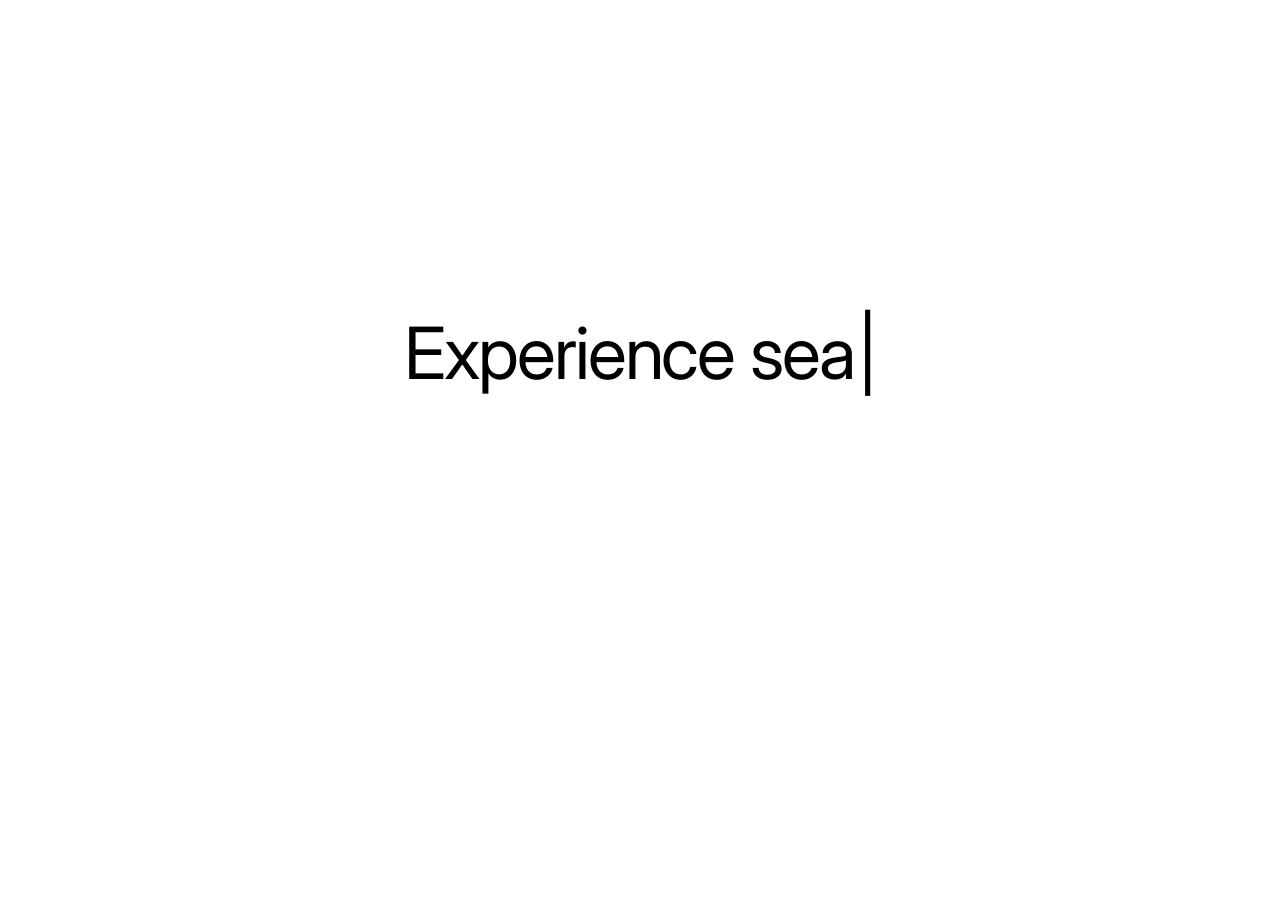
==== index.html @ 8ef14d96 "Initial PYQ site with PDFs" ====
<!doctype html>
<html lang="en">

<head>
  <meta charset="UTF-8" />
  <meta name="viewport" content="width=device-width, initial-scale=1.0" />
  <title>College PYQs</title>
  <link rel="stylesheet" href="styles.css" />
  <link rel="preconnect" href="https://fonts.googleapis.com" />
  <link href="https://fonts.googleapis.com/css2?family=Inter:wght@400;500;600;700&display=swap" rel="stylesheet" />
</head>

<body>


  <!-- Splash Screen -->
  <div id="splash" class="splash-screen">
    <div class="splash-content">
      <h1 class="splash-tagline" id="typewriter"></h1>
      <div class="splash-actions">
        <button id="launchBtn" class="launch-button hidden">
          Study
          <svg class="arrow-icon" viewBox="0 0 24 24" fill="none" stroke="currentColor" stroke-width="2">
            <path d="M5 12h14M12 5l7 7-7 7" />
          </svg>
        </button>
        <button id="exitBtn" class="exit-button hidden">Exit</button>
      </div>
    </div>
  </div>

  <div id="app-container" class="site-container hidden">
    <header class="hero-header">
      <div class="brand-container">
        <div class="college-stack">
          <p class="college-name">Indian Institute of Information Technology Sri City, Chittoor</p>
          <p class="college-name native">भारतीय सूचना प्रौद्योगिकी संस्थान श्री सिटी, चित्तूर</p>
          <p class="college-tagline">(An Institute of National Importance under an Act of Parliament)</p>
        </div>
        <div id="header-clock" class="digital-clock"></div>
      </div>
    </header>

    <main>
      <section class="hero">
        <div class="hero-layout">
          <div class="hero-copy">
            <div id="cat-mascot" class="cat-mascot">
              <div class="cat-body">
                <div class="cat-head">
                  <div class="cat-ear left"></div>
                  <div class="cat-ear right"></div>
                </div>
                <div class="cat-tail"></div>
              </div>
            </div>
            <h1>
              ACADEMIC<br>ARCHIVES
              <span class="accent">Past Paper Collection</span>
            </h1>
            <p class="subtext">
              Browse semester-wise papers and open PDFs instantly.
            </p>
          </div>
          <div id="calendar-container" class="calendar-wrapper"></div>
        </div>
        <div class="hero-actions">
          <button class="cta" type="button" id="heroBrowse">Browse PYQs</button>
        </div>
      </section>

      <section id="browse" class="browse">
        <div class="section-header">
          <div>
            <h2>Pick your semester.</h2>
          </div>
          <div class="filters">
            <div class="filter">
              <label for="semester">Semester</label>
              <select id="semester">
                <option value="all">All</option>
              </select>
            </div>
            <div class="filter">
              <label for="search">Search</label>
              <input id="search" type="search" placeholder="Subject or code" />
            </div>
          </div>
        </div>
        <div class="pyq-grid" id="pyqGrid"></div>
      </section>
    </main>

    <footer class="footer">
      <p>This website is a personal project and is not officially affiliated with IIIT Sri City. All materials are
        provided for academic reference only.</p>
    </footer>

  </div>
  <script src="app.js"></script>
</body>

</html>
---- styles.css ----
:root {
  color-scheme: light;
  --bg: #ffffff;
  /* Pure White */
  --text: #1d1d1f;
  --text-secondary: #86868b;
  --accent: #000000;
  /* Pure Black */
  --accent-hover: #333333;

  --card-bg: #ffffff;
  --card-shadow: 0 4px 6px -1px rgba(0, 0, 0, 0.02), 0 2px 4px -1px rgba(0, 0, 0, 0.02);
  --card-shadow-hover: 0 20px 40px rgba(0, 0, 0, 0.08);
  /* Adjusted for simpler lift */

  --nav-bg: rgba(255, 255, 255, 0.85);
  /* Semi-transparent white */
  --border: #d2d2d7;
  --radius-lg: 20px;
  /* Slightly tighter radius for cleaner look */
  --radius-md: 12px;
  --radius-sm: 8px;

  --font-main: "SF Pro Display", -apple-system, BlinkMacSystemFont, "Inter", "Segoe UI", Roboto, Oxygen, Ubuntu, Cantarell, "Open Sans", "Helvetica Neue", sans-serif;
}

* {
  box-sizing: border-box;
  margin: 0;
  padding: 0;
}

body {
  font-family: var(--font-main);
  background: var(--bg);
  color: var(--text);
  min-height: 100vh;
  -webkit-font-smoothing: antialiased;
  -moz-osx-font-smoothing: grayscale;
  position: relative;
  overflow-x: hidden;
}

/* Background elements removed for pure white aesthetic */

a {
  color: inherit;
  text-decoration: none;
}

/* Removed .bg, .grid, .photo - going for clean background */

/* Header */
.hero-header {
  position: sticky;
  top: 0;
  z-index: 100;
  background: var(--nav-bg);
  backdrop-filter: blur(20px) saturate(180%);
  -webkit-backdrop-filter: blur(20px) saturate(180%);
  border-bottom: 1px solid rgba(0, 0, 0, 0.05);
  padding: 16px 0;
  /* Horizontal padding moved to brand-container */
  margin: 0;
}

/* Splash Screen */
.splash-screen {
  position: fixed;
  top: 0;
  left: 0;
  width: 100%;
  height: 100%;
  display: flex;
  align-items: center;
  justify-content: center;
  z-index: 2000;
  transition: transform 1.2s cubic-bezier(0.16, 1, 0.3, 1), opacity 0.8s ease;
  background: var(--bg);
}

.splash-content {
  text-align: center;
  max-width: 1000px;
  /* Increased to fit two lines better */
  padding: 0 40px;
}

.splash-tagline {
  font-size: 72px;
  /* Increased for impact */
  line-height: 1.1;
  font-weight: 400;
  /* Decreased for more elegance */
  letter-spacing: -0.03em;
  margin-bottom: 40px;
  color: #000;
  /* Solid black */
  min-height: 2.5em;
  /* Adjusted for two lines */
  display: block;
  /* Take full container width */
  white-space: pre-wrap;
  text-align: center;
}

.splash-tagline::after {
  content: '|';
  animation: cursor-blink 0.8s infinite;
  margin-left: 4px;
  font-weight: 400;
}

@keyframes cursor-blink {

  0%,
  100% {
    opacity: 1;
  }

  50% {
    opacity: 0;
  }
}

.splash-actions {
  display: flex;
  gap: 20px;
  justify-content: center;
  align-items: center;
  margin-top: 20px;
}

.launch-button {
  display: inline-flex;
  align-items: center;
  gap: 12px;
  background: #000;
  color: #fff;
  border: none;
  padding: 16px 36px;
  font-size: 18px;
  font-weight: 600;
  border-radius: 999px;
  cursor: pointer;
  transition: all 0.5s cubic-bezier(0.16, 1, 0.3, 1);
  box-shadow: 0 10px 20px rgba(0, 0, 0, 0.1);
  opacity: 1;
  transform: translateY(0);
}

.exit-button {
  display: inline-flex;
  align-items: center;
  justify-content: center;
  background: #fff;
  color: #000;
  border: 1px solid #000;
  padding: 16px 36px;
  font-size: 18px;
  font-weight: 600;
  border-radius: 999px;
  cursor: pointer;
  transition: opacity 0.5s cubic-bezier(0.16, 1, 0.3, 1), transform 0.1s ease-out;
  /* Fast transform for repelling */
  box-shadow: 0 10px 20px rgba(0, 0, 0, 0.05);
  opacity: 1;
  transform: translate(0, 0);
  will-change: transform;
}

.launch-button.hidden,
.exit-button.hidden {
  opacity: 0;
  transform: translateY(20px);
  pointer-events: none;
}

.launch-button:hover {
  transform: scale(1.02) translateY(-2px);
  box-shadow: 0 20px 40px rgba(0, 0, 0, 0.15);
}

.exit-button:hover {
  background: #f5f5f7;
}

.arrow-icon {
  width: 20px;
  height: 20px;
  transition: transform 0.3s ease;
}

.launch-button:hover .arrow-icon {
  transform: translateX(4px);
}

/* Transitions */
.site-container {
  opacity: 1;
  transition: opacity 1s ease, transform 1s cubic-bezier(0.16, 1, 0.3, 1);
}

.site-container.hidden {
  display: none;
  opacity: 0;
  transform: translateY(40px);
}

.splash-out {
  transform: translateY(-100%);
  opacity: 0;
  pointer-events: none;
}

@keyframes splash-intro {
  from {
    opacity: 0;
    transform: translateY(40px);
  }

  to {
    opacity: 1;
    transform: translateY(0);
  }
}

.brand-container {
  display: flex;
  align-items: center;
  justify-content: space-between;
  gap: 16px;
  max-width: 1200px;
  margin: 0 auto;
  width: 100%;
  padding: 0 60px;
  /* Internal padding matches main container */
}

/* Digital Clock Styling */
.digital-clock {
  font-family: 'Inter', system-ui, -apple-system, sans-serif;
  font-variant-numeric: tabular-nums;
  color: #000;
  font-size: 32px;
  display: flex;
  align-items: baseline;
  gap: 2px;
  letter-spacing: -0.04em;
}

.clock-h {
  font-weight: 700;
}

.clock-m {
  font-weight: 400;
}

.clock-s {
  font-weight: 200;
  font-size: 18px;
  margin-left: 4px;
  color: #86868b;
}

.clock-sep {
  font-weight: 100;
  opacity: 0.2;
  padding: 0 1px;
}

.college-logo {
  height: 64px;
  /* Slightly smaller for header */
  width: auto;
  object-fit: contain;
  /* Removing grayscale for a more vibrant brand, or keep tailored? */
  /* User asked for minimal, let's keep it black/white but sharp */
  filter: grayscale(1) opacity(0.9);
}

.college-stack {
  display: flex;
  flex-direction: column;
  gap: 2px;
}

.college-name {
  font-size: 14px;
  font-weight: 600;
  letter-spacing: -0.01em;
  color: var(--text);
  text-transform: uppercase;
}

.college-name.native {
  font-size: 13px;
  font-weight: 400;
  color: var(--text-secondary);
  text-transform: none;
}

.college-tagline {
  font-size: 11px;
  color: var(--text-secondary);
  margin-top: 2px;
}

/* Main Layout */
main {
  max-width: 1200px;
  /* Centered content container */
  margin: 0 auto;
  padding: 80px 60px 120px;
}

/* Hero Section */
.hero {
  text-align: left;
  margin-bottom: 80px;
  display: flex;
  flex-direction: column;
  align-items: flex-start;
}

.hero-layout {
  display: flex;
  justify-content: space-between;
  align-items: flex-start;
  width: 100%;
  gap: 40px;
}

.hero-copy {
  flex: 1;
}

/* Minimalist Monochrome Calendar - Blended */
.calendar-wrapper {
  background: transparent;
  border: none;
  border-radius: 0;
  padding: 0;
  min-width: 250px;
  box-shadow: none;
  animation: reveal-fade 0.8s ease-out;
}

@keyframes reveal-fade {
  from {
    opacity: 0;
    transform: translateX(20px);
  }

  to {
    opacity: 1;
    transform: translateX(0);
  }
}

.calendar-header {
  display: flex;
  justify-content: space-between;
  align-items: center;
  margin-bottom: 20px;
}

.calendar-month {
  font-size: 16px;
  font-weight: 700;
  text-transform: uppercase;
  letter-spacing: 0.05em;
  color: #000;
}

.calendar-grid {
  display: grid;
  grid-template-columns: repeat(7, 1fr);
  gap: 8px;
  text-align: center;
}

.calendar-day-label {
  font-size: 11px;
  font-weight: 600;
  color: #86868b;
  text-transform: uppercase;
  margin-bottom: 8px;
}

.calendar-day {
  font-size: 14px;
  height: 32px;
  width: 32px;
  display: flex;
  align-items: center;
  justify-content: center;
  border-radius: 50%;
  color: #1d1d1f;
  transition: all 0.2s ease;
}

.calendar-day.today {
  background: #000;
  color: #fff;
  font-weight: 700;
}

.calendar-day.other-month {
  color: #d2d2d7;
}

.hero-copy {
  position: relative;
}

.hero-copy h1 {
  font-size: 56px;
  line-height: 0.85;
  /* Tighter for architectural look */
  font-weight: 600;
  letter-spacing: -0.02em;
  margin-bottom: 20px;
  color: var(--text);
  position: relative;
  z-index: 5;
}

/* Cat Mascot Mascot Branding */
.cat-mascot {
  position: absolute;
  top: -21px;
  /* Lowered to sit on top of letters */
  left: 40px;
  width: 32px;
  height: 24px;
  z-index: 100;
  pointer-events: none;
  transition: left 3s ease-in-out, transform 0.3s ease, opacity 0.5s ease;
}

.cat-body {
  width: 20px;
  height: 12px;
  background: #000;
  border-radius: 8px 8px 3px 3px;
  position: absolute;
  bottom: 0;
  left: 4px;
  transition: all 0.5s ease;
}

.cat-head {
  width: 12px;
  height: 11px;
  background: #000;
  border-radius: 50%;
  position: absolute;
  top: -7px;
  right: -2px;
  transition: all 0.5s ease;
}

.cat-ear {
  width: 0;
  height: 0;
  border-left: 2.5px solid transparent;
  border-right: 2.5px solid transparent;
  border-bottom: 5px solid #000;
  position: absolute;
  top: -3px;
}

.cat-ear.left {
  left: 1px;
  transform: rotate(-10deg);
}

.cat-ear.right {
  right: 1px;
  transform: rotate(10deg);
}

.cat-tail {
  width: 10px;
  height: 3px;
  background: #000;
  position: absolute;
  left: -8px;
  bottom: 3px;
  border-radius: 3px;
  transform-origin: right center;
  animation: cat-tail-flick 4s infinite ease-in-out;
}

@keyframes cat-tail-flick {

  0%,
  100% {
    transform: rotate(0deg);
  }

  50% {
    transform: rotate(-30deg);
  }
}

/* Cat States */
.cat-mascot.walking {
  animation: cat-walk-bounce 0.4s infinite alternate ease-in-out;
}

@keyframes cat-walk-bounce {
  from {
    transform: translateY(0);
  }

  to {
    transform: translateY(-3px);
  }
}

.cat-mascot.sleeping .cat-body {
  height: 7px;
  border-radius: 6px 6px 3px 3px;
  animation: cat-sleep-breath 3s infinite ease-in-out;
}

.cat-mascot.sleeping .cat-head {
  top: -2px;
  right: -1px;
}

.cat-mascot.sleeping .cat-tail {
  animation: none;
  transform: rotate(-10deg);
}

@keyframes cat-sleep-breath {

  0%,
  100% {
    transform: scaleY(1);
  }

  50% {
    transform: scaleY(1.15);
  }
}

.cat-mascot.facing-left {
  transform: scaleX(-1);
}

.accent {
  display: block;
  color: var(--text);
  padding-bottom: 4px;
}

/* Override accent for subtext to be simple gray */
.hero-copy h1 .accent {
  background: none;
  -webkit-text-fill-color: initial;
  color: var(--text-secondary);
  font-weight: 500;
  margin-top: 8px;
  font-size: 28px;
  letter-spacing: -0.01em;
}

.subtext {
  font-size: 20px;
  line-height: 1.4;
  color: var(--text-secondary);
  max-width: 600px;
  margin: 0 0 32px 0;
}

.hero-actions {
  display: flex;
  gap: 16px;
  justify-content: flex-start;
  margin-bottom: 40px;
}

.cta {
  background: var(--accent);
  color: white;
  border: none;
  font-size: 16px;
  font-weight: 600;
  padding: 14px 32px;
  border-radius: 999px;
  /* Back to capsule */
  cursor: pointer;
  transition: all 0.3s cubic-bezier(0.25, 1, 0.5, 1);
  position: relative;
  overflow: hidden;
  box-shadow: 0 4px 12px rgba(0, 0, 0, 0.15);
  letter-spacing: 0.3px;
}

.cta::before {
  content: '';
  position: absolute;
  top: 50%;
  left: 50%;
  width: 0;
  height: 0;
  border-radius: 50%;
  background: rgba(255, 255, 255, 0.3);
  transform: translate(-50%, -50%);
  transition: width 0.6s, height 0.6s;
}

.cta:hover::before {
  width: 300px;
  height: 300px;
}

.cta:hover {
  background: var(--accent-hover);
  transform: scale(1.05);
  box-shadow: 0 8px 24px rgba(0, 0, 0, 0.2);
}

.cta:active {
  transform: scale(0.98);
}

.stats {
  display: flex;
  gap: 40px;
  justify-content: flex-start;
  padding-top: 20px;
  border-top: 1px solid rgba(0, 0, 0, 0.08);
}

.stat-value {
  font-size: 24px;
  font-weight: 600;
  color: var(--text);
}

.stat-label {
  font-size: 13px;
  color: var(--text-secondary);
  font-weight: 500;
}


/* Browse / Filter Section */
.browse {
  scroll-margin-top: 100px;
  /* For sticky header */
}

.section-header {
  display: flex;
  flex-direction: column;
  align-items: flex-start;
  gap: 24px;
  margin-bottom: 32px;
}

.section-header h2 {
  font-size: 32px;
  font-weight: 600;
  letter-spacing: -0.01em;
}

.filters {
  display: flex;
  gap: 16px;
}

.filter {
  display: flex;
  flex-direction: column;
  gap: 8px;
}

.filter label {
  font-size: 12px;
  font-weight: 600;
  color: var(--text-secondary);
  margin-left: 4px;
}

.filter input,
.filter select {
  font-family: inherit;
  font-size: 15px;
  padding: 10px 16px;
  /* Pill shape */
  border-radius: 12px;
  border: 1px solid var(--border);
  background: white;
  color: var(--text);
  min-width: 180px;
  transition: border-color 0.2s;
  appearance: none;
  /* Remove default browser styles */
}

/* Custom select arrow would be nice, but keeping simple for now */

.filter input:focus,
.filter select:focus {
  outline: none;
  border-color: var(--accent);
  box-shadow: 0 0 0 3px rgba(0, 113, 227, 0.15);
}


/* Grid */
.pyq-grid {
  display: grid;
  grid-template-columns: repeat(auto-fill, minmax(300px, 1fr));
  /* Slightly wider cards */
  gap: 24px;
}

.pyq-card {
  background: var(--card-bg);
  border-radius: var(--radius-lg);
  padding: 24px;
  box-shadow: 0 4px 6px rgba(0, 0, 0, 0.07), 0 2px 4px rgba(0, 0, 0, 0.05);
  display: flex;
  flex-direction: column;
  transition: all 0.3s cubic-bezier(0.25, 1, 0.5, 1);
  border: 1px solid rgba(0, 0, 0, 0.03);
  position: relative;
  overflow: hidden;
  cursor: pointer;
  will-change: transform;
}

/* Premium Spotlight Effect */
.pyq-card::before {
  content: "";
  position: absolute;
  top: 0;
  left: 0;
  width: 100%;
  height: 100%;
  background: radial-gradient(500px circle at var(--x, 50%) var(--y, 50%),
      rgba(0, 0, 0, 0.04),
      transparent 40%);
  pointer-events: none;
  z-index: 1;
  opacity: 0;
  transition: opacity 0.3s ease-out;
}

.pyq-card:hover::before {
  opacity: 1;
}

.pyq-card:hover {
  box-shadow: 0 12px 24px rgba(0, 0, 0, 0.12), 0 8px 16px rgba(0, 0, 0, 0.08);
  transform: translateY(-4px);
}

/* Keep ripple for click feedback */
.ripple {
  position: absolute;
  border-radius: 50%;
  background: rgba(0, 0, 0, 0.1);
  width: 20px;
  height: 20px;
  transform: translate(-50%, -50%);
  animation: ripple-animation 0.6s cubic-bezier(0.4, 0, 0.2, 1);
  pointer-events: none;
  z-index: 10;
}

@keyframes ripple-animation {
  to {
    transform: translate(-50%, -50%) scale(20);
    opacity: 0;
  }
}

.pyq-card>* {
  position: relative;
  z-index: 2;
}

.tag {
  display: inline-block;
  padding: 6px 12px;
  border-radius: 6px;
  background: #f5f5f7;
  color: var(--text-secondary);
  font-size: 11px;
  font-weight: 600;
  text-transform: uppercase;
  letter-spacing: 0.05em;
  margin-bottom: 12px;
}

.pyq-card h3 {
  font-size: 19px;
  line-height: 1.3;
  font-weight: 600;
  margin-bottom: 6px;
}

.pyq-meta {
  color: var(--text-secondary);
  font-size: 14px;
  display: flex;
  gap: 8px;
  margin-bottom: 20px;
}

/* Exam List */
.exam-list {
  margin-top: auto;
  /* Push to bottom */
  display: flex;
  flex-direction: column;
  gap: 12px;
}

.exam-row {
  display: flex;
  justify-content: space-between;
  align-items: center;
  padding: 8px 0;
  border-bottom: 1px solid #f0f0f0;
}

.exam-row:last-child {
  border-bottom: none;
}

.exam-label {
  font-size: 14px;
  font-weight: 500;
}

.exam-meta {
  font-size: 12px;
  color: var(--text-secondary);
}

.exam-links {
  display: flex;
  flex-direction: column;
  align-items: flex-end;
  gap: 4px;
}

.exam-links a,
.year-trigger {
  font-size: 13px;
  color: #000;
  font-weight: 600;
  background: #f5f5f7;
  padding: 6px 14px;
  border-radius: 999px;
  transition: all 0.2s;
  border: 1px solid transparent;
}

.exam-links a:hover,
.year-trigger:hover {
  background: #e8e8ed;
  border-color: #d2d2d7;
  text-decoration: none;
}

/* Ghost button for 'Coming soon' */
.ghost {
  font-size: 13px;
  color: var(--text-secondary);
  background: #f5f5f7;
  padding: 6px 14px;
  border-radius: 999px;
  border: none;
}


/* Dropdown for Years */
.year-dropdown {
  position: relative;
}

.year-trigger {
  cursor: pointer;
  border: none;
  /* Reset button styles */
}

.year-menu {
  position: relative;
  width: 100%;
  background: #f8f8fa;
  border-radius: 12px;
  margin-top: 8px;
  padding: 0;
  display: flex;
  flex-direction: column;
  gap: 2px;

  max-height: 0;
  opacity: 0;
  overflow: hidden;
  pointer-events: none;
  transition: all 0.4s cubic-bezier(0.16, 1, 0.3, 1);
  z-index: 1;
}

.exam-row:hover .year-menu {
  max-height: 500px;
  opacity: 1;
  padding: 8px;
  pointer-events: auto;
}

.year-menu a {
  display: block;
  text-align: left;
  background: transparent;
  color: var(--text);
  padding: 8px 12px;
  border-radius: 8px;
}

.year-menu a:hover {
  background: #f5f5f7;
}


/* Material Reveal Animation */
.reveal {
  opacity: 0;
  transform: translateY(24px);
  transition: all 0.4s cubic-bezier(0.4, 0, 0.2, 1);
  /* Material deceleration curve */
}

.reveal.active {
  opacity: 1;
  transform: translateY(0);
}


/* Footer */
.footer {
  text-align: left;
  color: var(--text-secondary);
  font-size: 13px;
  padding: 60px 0;
  border-top: 1px solid var(--border);
  max-width: 1200px;
  margin: 0 auto;
}

/* Mobile Responsiveness */
@media (max-width: 768px) {
  .hero-header {
    padding: 16px 0;
  }

  .brand-container {
    padding: 0 24px;
  }

  main {
    padding: 40px 24px 80px;
  }

  .hero-copy h1 {
    font-size: 42px;
  }

  .section-header {
    flex-direction: column;
    align-items: flex-start;
    gap: 20px;
  }

  .filters {
    width: 100%;
    flex-direction: column;
  }

  .filter input,
  .filter select {
    width: 100%;
  }
}
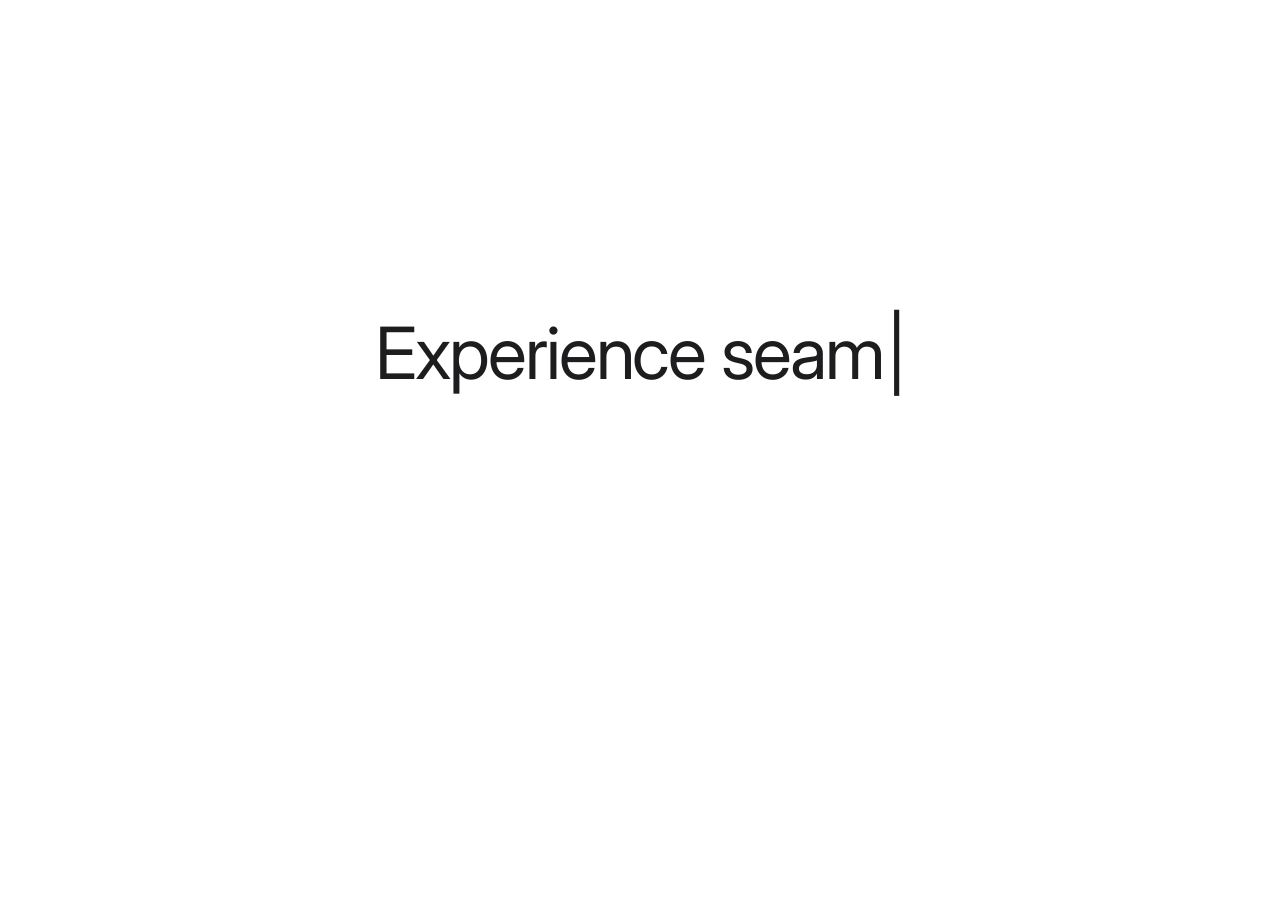
==== commit c991550f: "darkmode" ====
--- a/index.html
+++ b/index.html
@@ -37,7 +37,19 @@
           <p class="college-name native">भारतीय सूचना प्रौद्योगिकी संस्थान श्री सिटी, चित्तूर</p>
           <p class="college-tagline">(An Institute of National Importance under an Act of Parliament)</p>
         </div>
-        <div id="header-clock" class="digital-clock"></div>
+        <div class="header-controls">
+          <div id="header-clock" class="digital-clock"></div>
+          <button id="themeToggle" class="theme-toggle" aria-label="Toggle dark mode">
+            <svg class="sun-icon" viewBox="0 0 24 24" fill="none" stroke="currentColor" stroke-width="2">
+              <circle cx="12" cy="12" r="5" />
+              <path
+                d="M12 1v2M12 21v2M4.22 4.22l1.42 1.42M18.36 18.36l1.42 1.42M1 12h2M21 12h2M4.22 19.78l1.42-1.42M18.36 5.64l1.42-1.42" />
+            </svg>
+            <svg class="moon-icon" viewBox="0 0 24 24" fill="none" stroke="currentColor" stroke-width="2">
+              <path d="M21 12.79A9 9 0 1 1 11.21 3 7 7 0 0 0 21 12.79z" />
+            </svg>
+          </button>
+        </div>
       </div>
     </header>
 
--- a/styles.css
+++ b/styles.css
@@ -1,27 +1,37 @@
 :root {
   color-scheme: light;
   --bg: #ffffff;
-  /* Pure White */
   --text: #1d1d1f;
   --text-secondary: #86868b;
   --accent: #000000;
-  /* Pure Black */
   --accent-hover: #333333;
-
   --card-bg: #ffffff;
   --card-shadow: 0 4px 6px -1px rgba(0, 0, 0, 0.02), 0 2px 4px -1px rgba(0, 0, 0, 0.02);
   --card-shadow-hover: 0 20px 40px rgba(0, 0, 0, 0.08);
-  /* Adjusted for simpler lift */
-
   --nav-bg: rgba(255, 255, 255, 0.85);
-  /* Semi-transparent white */
   --border: #d2d2d7;
   --radius-lg: 20px;
-  /* Slightly tighter radius for cleaner look */
   --radius-md: 12px;
   --radius-sm: 8px;
-
   --font-main: "SF Pro Display", -apple-system, BlinkMacSystemFont, "Inter", "Segoe UI", Roboto, Oxygen, Ubuntu, Cantarell, "Open Sans", "Helvetica Neue", sans-serif;
+  --tag-bg: #f5f5f7;
+  --input-bg: #ffffff;
+}
+
+body.dark-mode {
+  color-scheme: dark;
+  --bg: #000000;
+  --text: #f5f5f7;
+  --text-secondary: #a1a1a6;
+  --accent: #ffffff;
+  --accent-hover: #e8e8ed;
+  --card-bg: #111111;
+  --card-shadow: 0 4px 6px -1px rgba(0, 0, 0, 0.2);
+  --card-shadow-hover: 0 20px 40px rgba(0, 0, 0, 0.4);
+  --nav-bg: rgba(0, 0, 0, 0.85);
+  --border: #333333;
+  --tag-bg: #222222;
+  --input-bg: #111111;
 }
 
 * {
@@ -54,7 +64,7 @@
 .hero-header {
   position: sticky;
   top: 0;
-  z-index: 100;
+  z-index: 1000;
   background: var(--nav-bg);
   backdrop-filter: blur(20px) saturate(180%);
   -webkit-backdrop-filter: blur(20px) saturate(180%);
@@ -94,8 +104,8 @@
   /* Decreased for more elegance */
   letter-spacing: -0.03em;
   margin-bottom: 40px;
-  color: #000;
-  /* Solid black */
+  color: var(--text);
+  /* Use theme variable */
   min-height: 2.5em;
   /* Adjusted for two lines */
   display: block;
@@ -135,8 +145,8 @@
   display: inline-flex;
   align-items: center;
   gap: 12px;
-  background: #000;
-  color: #fff;
+  background: var(--accent);
+  color: var(--bg);
   border: none;
   padding: 16px 36px;
   font-size: 18px;
@@ -153,9 +163,9 @@
   display: inline-flex;
   align-items: center;
   justify-content: center;
-  background: #fff;
-  color: #000;
-  border: 1px solid #000;
+  background: var(--bg);
+  color: var(--accent);
+  border: 1px solid var(--accent);
   padding: 16px 36px;
   font-size: 18px;
   font-weight: 600;
@@ -237,16 +247,64 @@
   /* Internal padding matches main container */
 }
 
+.header-controls {
+  display: flex;
+  align-items: center;
+  gap: 24px;
+}
+
 /* Digital Clock Styling */
 .digital-clock {
   font-family: 'Inter', system-ui, -apple-system, sans-serif;
   font-variant-numeric: tabular-nums;
-  color: #000;
+  color: var(--text);
   font-size: 32px;
   display: flex;
   align-items: baseline;
   gap: 2px;
   letter-spacing: -0.04em;
+}
+
+/* Theme Toggle */
+.theme-toggle {
+  background: var(--tag-bg);
+  color: var(--text);
+  border: none;
+  width: 44px;
+  height: 44px;
+  border-radius: 50%;
+  cursor: pointer;
+  display: flex;
+  align-items: center;
+  justify-content: center;
+  transition: all 0.3s cubic-bezier(0.4, 0, 0.2, 1);
+  border: 1px solid var(--border);
+}
+
+.theme-toggle:hover {
+  background: var(--border);
+  transform: scale(1.05);
+}
+
+.theme-toggle svg {
+  width: 20px;
+  height: 20px;
+}
+
+.sun-icon {
+  display: none;
+}
+
+.moon-icon {
+  display: block;
+}
+
+body.dark-mode .sun-icon {
+  display: block;
+}
+
+body.dark-mode .moon-icon {
+  display: none;
 }
 
 .clock-h {
@@ -371,7 +429,7 @@
   font-weight: 700;
   text-transform: uppercase;
   letter-spacing: 0.05em;
-  color: #000;
+  color: var(--text);
 }
 
 .calendar-grid {
@@ -397,18 +455,18 @@
   align-items: center;
   justify-content: center;
   border-radius: 50%;
-  color: #1d1d1f;
+  color: var(--text);
   transition: all 0.2s ease;
 }
 
 .calendar-day.today {
-  background: #000;
-  color: #fff;
+  background: var(--accent);
+  color: var(--bg);
   font-weight: 700;
 }
 
 .calendar-day.other-month {
-  color: #d2d2d7;
+  color: var(--text-secondary);
 }
 
 .hero-copy {
@@ -435,7 +493,7 @@
   left: 40px;
   width: 32px;
   height: 24px;
-  z-index: 100;
+  z-index: 50;
   pointer-events: none;
   transition: left 3s ease-in-out, transform 0.3s ease, opacity 0.5s ease;
 }
@@ -443,7 +501,7 @@
 .cat-body {
   width: 20px;
   height: 12px;
-  background: #000;
+  background: var(--accent);
   border-radius: 8px 8px 3px 3px;
   position: absolute;
   bottom: 0;
@@ -454,7 +512,7 @@
 .cat-head {
   width: 12px;
   height: 11px;
-  background: #000;
+  background: var(--accent);
   border-radius: 50%;
   position: absolute;
   top: -7px;
@@ -467,7 +525,7 @@
   height: 0;
   border-left: 2.5px solid transparent;
   border-right: 2.5px solid transparent;
-  border-bottom: 5px solid #000;
+  border-bottom: 5px solid var(--accent);
   position: absolute;
   top: -3px;
 }
@@ -485,7 +543,7 @@
 .cat-tail {
   width: 10px;
   height: 3px;
-  background: #000;
+  background: var(--accent);
   position: absolute;
   left: -8px;
   bottom: 3px;
@@ -587,7 +645,7 @@
 
 .cta {
   background: var(--accent);
-  color: white;
+  color: var(--bg);
   border: none;
   font-size: 16px;
   font-weight: 600;
@@ -697,7 +755,7 @@
   /* Pill shape */
   border-radius: 12px;
   border: 1px solid var(--border);
-  background: white;
+  background: var(--input-bg);
   color: var(--text);
   min-width: 180px;
   transition: border-color 0.2s;
@@ -793,7 +851,7 @@
   display: inline-block;
   padding: 6px 12px;
   border-radius: 6px;
-  background: #f5f5f7;
+  background: var(--tag-bg);
   color: var(--text-secondary);
   font-size: 11px;
   font-weight: 600;
@@ -831,7 +889,7 @@
   justify-content: space-between;
   align-items: center;
   padding: 8px 0;
-  border-bottom: 1px solid #f0f0f0;
+  border-bottom: 1px solid var(--border);
 }
 
 .exam-row:last-child {
@@ -858,9 +916,9 @@
 .exam-links a,
 .year-trigger {
   font-size: 13px;
-  color: #000;
+  color: var(--text);
   font-weight: 600;
-  background: #f5f5f7;
+  background: var(--tag-bg);
   padding: 6px 14px;
   border-radius: 999px;
   transition: all 0.2s;
@@ -878,7 +936,7 @@
 .ghost {
   font-size: 13px;
   color: var(--text-secondary);
-  background: #f5f5f7;
+  background: var(--tag-bg);
   padding: 6px 14px;
   border-radius: 999px;
   border: none;
@@ -899,7 +957,7 @@
 .year-menu {
   position: relative;
   width: 100%;
-  background: #f8f8fa;
+  background: var(--tag-bg);
   border-radius: 12px;
   margin-top: 8px;
   padding: 0;
@@ -932,7 +990,7 @@
 }
 
 .year-menu a:hover {
-  background: #f5f5f7;
+  background: var(--border);
 }
 
 
@@ -963,35 +1021,174 @@
 
 /* Mobile Responsiveness */
 @media (max-width: 768px) {
+  .splash-content {
+    padding: 0 16px;
+  }
+
+  .splash-tagline {
+    font-size: 20px;
+    /* Reduced to ensure 'Experience seamless access' fits on one line */
+    padding: 0 12px;
+    min-height: auto;
+    margin-bottom: 32px;
+    max-width: 100%;
+    margin-left: auto;
+    margin-right: auto;
+    line-height: 1.4;
+    white-space: pre-wrap;
+    /* Ensure \n is respected */
+  }
+
+  .splash-actions {
+    flex-direction: row;
+    gap: 8px;
+    width: 100%;
+    justify-content: center;
+    margin: 20px auto 0;
+    padding: 0 10px;
+  }
+
+  .launch-button,
+  .exit-button {
+    width: auto;
+    padding: 12px 16px;
+    font-size: 14px;
+    white-space: nowrap;
+    min-width: 110px;
+  }
+
   .hero-header {
-    padding: 16px 0;
+    padding: 12px 0;
   }
 
   .brand-container {
-    padding: 0 24px;
-  }
-
-  main {
-    padding: 40px 24px 80px;
-  }
-
-  .hero-copy h1 {
-    font-size: 42px;
-  }
-
-  .section-header {
+    padding: 0 20px;
     flex-direction: column;
     align-items: flex-start;
-    gap: 20px;
+    gap: 12px;
+  }
+
+  .digital-clock {
+    font-size: 24px;
+  }
+
+  .clock-s {
+    font-size: 14px;
+  }
+
+  .college-name {
+    font-size: 12px;
+  }
+
+  .college-name.native {
+    font-size: 11px;
+  }
+
+  main {
+    padding: 40px 20px 80px;
+  }
+
+  .hero-layout {
+    flex-direction: column;
+    gap: 32px;
+  }
+
+  .hero-copy h1 {
+    font-size: 36px;
+    line-height: 0.95;
+  }
+
+  .hero-copy h1 .accent {
+    font-size: 20px;
+    margin-top: 12px;
+  }
+
+  .subtext {
+    font-size: 16px;
+    margin-bottom: 24px;
+  }
+
+  .calendar-wrapper {
+    width: 100%;
+    max-width: 320px;
+    margin: 0 auto 48px;
+    transform: translateX(0);
+  }
+
+  .hero-actions {
+    width: 100%;
+    display: flex;
+    justify-content: center;
+  }
+
+  .section-header h2 {
+    font-size: 26px;
   }
 
   .filters {
     width: 100%;
     flex-direction: column;
+    gap: 16px;
   }
 
   .filter input,
   .filter select {
     width: 100%;
+    min-width: 0;
+  }
+
+  .pyq-grid {
+    grid-template-columns: 1fr;
+  }
+
+  .pyq-card {
+    padding: 20px;
+  }
+
+  .cat-mascot {
+    display: none;
+    /* Hide complex animation on mobile for performance */
+  }
+}
+
+/* View Transitions API - Flashy Theme Toggle */
+::view-transition-group(root) {
+  animation: none;
+  mix-blend-mode: normal;
+}
+
+::view-transition-old(root),
+::view-transition-new(root) {
+  animation: none;
+  mix-blend-mode: normal;
+  display: block;
+}
+
+/* Force the new view to be on top and clipped by the circle */
+body.transition-theme::view-transition-new(root) {
+  z-index: 10000;
+}
+
+body.transition-theme::view-transition-old(root) {
+  z-index: 1;
+}
+
+/* Ripple effect utility for toggle button */
+.ripple {
+  position: absolute;
+  border-radius: 50%;
+  background: var(--text);
+  opacity: 0.2;
+  width: 20px;
+  height: 20px;
+  transform: translate(-50%, -50%) scale(0);
+  animation: ripple-pulse 0.6s ease-out;
+  pointer-events: none;
+}
+
+@keyframes ripple-pulse {
+  to {
+    transform: translate(-50%, -50%) scale(4);
+    opacity: 0;
   }
 }
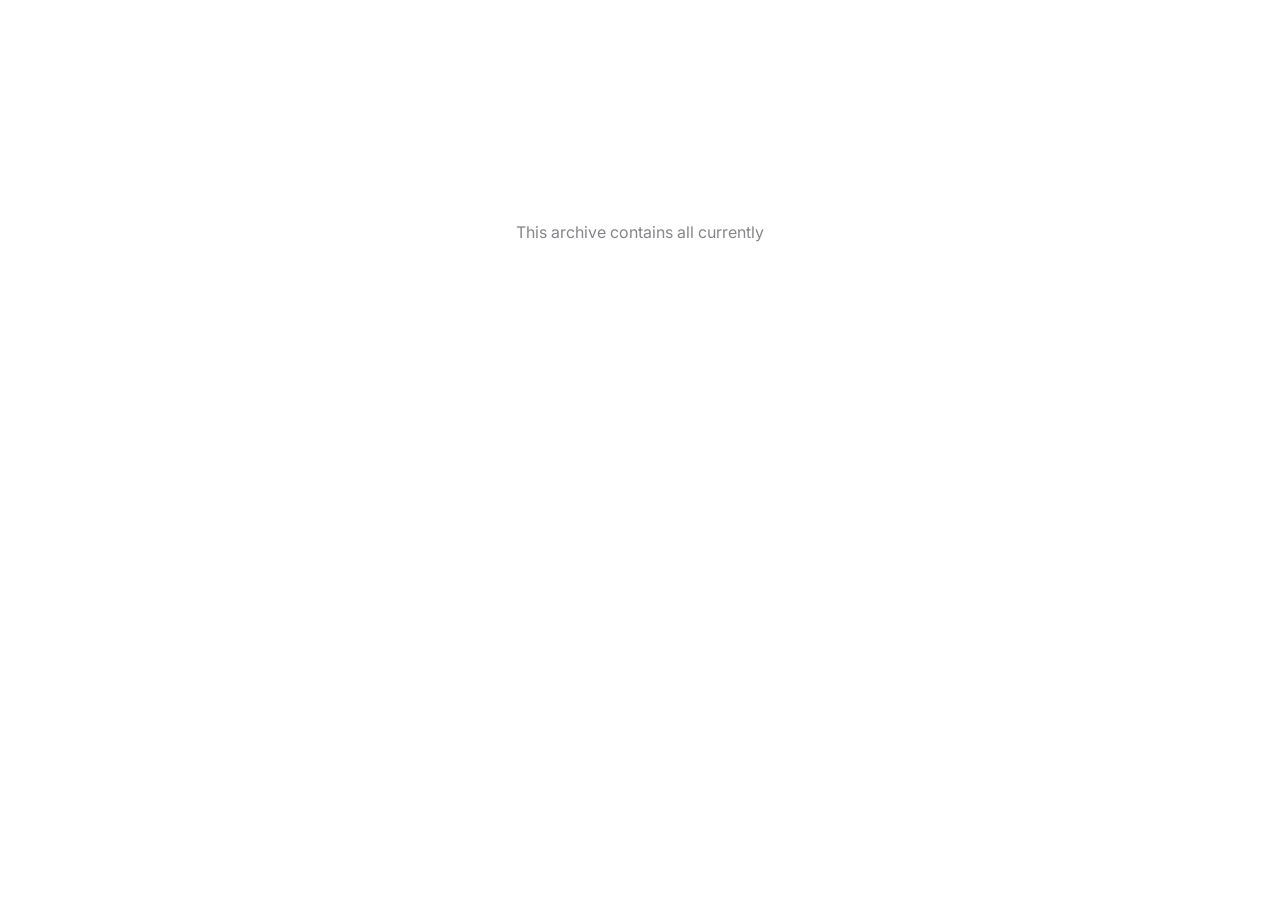
==== commit 81a314c7: "final" ====
--- a/index.html
+++ b/index.html
@@ -8,6 +8,11 @@
   <link rel="stylesheet" href="styles.css" />
   <link rel="preconnect" href="https://fonts.googleapis.com" />
   <link href="https://fonts.googleapis.com/css2?family=Inter:wght@400;500;600;700&display=swap" rel="stylesheet" />
+  <script>
+    if (sessionStorage.getItem('splashShown')) {
+      document.documentElement.classList.add('no-splash');
+    }
+  </script>
 </head>
 
 <body>
@@ -16,6 +21,8 @@
   <!-- Splash Screen -->
   <div id="splash" class="splash-screen">
     <div class="splash-content">
+      <div id="splashBrand" class="splash-brand hidden">pyqs by pa</div>
+      <div id="notice-typewriter" class="splash-notice"></div>
       <h1 class="splash-tagline" id="typewriter"></h1>
       <div class="splash-actions">
         <button id="launchBtn" class="launch-button hidden">
@@ -57,15 +64,6 @@
       <section class="hero">
         <div class="hero-layout">
           <div class="hero-copy">
-            <div id="cat-mascot" class="cat-mascot">
-              <div class="cat-body">
-                <div class="cat-head">
-                  <div class="cat-ear left"></div>
-                  <div class="cat-ear right"></div>
-                </div>
-                <div class="cat-tail"></div>
-              </div>
-            </div>
             <h1>
               ACADEMIC<br>ARCHIVES
               <span class="accent">Past Paper Collection</span>
@@ -78,6 +76,7 @@
         </div>
         <div class="hero-actions">
           <button class="cta" type="button" id="heroBrowse">Browse PYQs</button>
+          <a href="exxam schedule.pdf" target="_blank" class="cta secondary" id="viewSchedule">View Schedule</a>
         </div>
       </section>
 
@@ -90,7 +89,6 @@
             <div class="filter">
               <label for="semester">Semester</label>
               <select id="semester">
-                <option value="all">All</option>
               </select>
             </div>
             <div class="filter">
--- a/styles.css
+++ b/styles.css
@@ -1,5 +1,6 @@
 :root {
   color-scheme: light;
+  scroll-behavior: smooth;
   --bg: #ffffff;
   --text: #1d1d1f;
   --text-secondary: #86868b;
@@ -16,6 +17,7 @@
   --font-main: "SF Pro Display", -apple-system, BlinkMacSystemFont, "Inter", "Segoe UI", Roboto, Oxygen, Ubuntu, Cantarell, "Open Sans", "Helvetica Neue", sans-serif;
   --tag-bg: #f5f5f7;
   --input-bg: #ffffff;
+  --fluid-ease: cubic-bezier(0.16, 1, 0.3, 1);
 }
 
 body.dark-mode {
@@ -82,11 +84,26 @@
   width: 100%;
   height: 100%;
   display: flex;
-  align-items: center;
+  align-items: flex-start;
+  /* Anchor to top to prevent typewriter jumping */
   justify-content: center;
   z-index: 2000;
-  transition: transform 1.2s cubic-bezier(0.16, 1, 0.3, 1), opacity 0.8s ease;
+  transition: transform 1.2s var(--fluid-ease), opacity 0.8s ease;
   background: var(--bg);
+  will-change: transform, opacity;
+  padding-top: 20vh;
+  /* Lifted content higher for desktop */
+}
+
+/* Prevent flicker on refresh */
+html.no-splash .splash-screen {
+  display: none !important;
+}
+
+html.no-splash .site-container {
+  display: block !important;
+  opacity: 1 !important;
+  transform: none !important;
 }
 
 .splash-content {
@@ -94,6 +111,22 @@
   max-width: 1000px;
   /* Increased to fit two lines better */
   padding: 0 40px;
+}
+
+.splash-brand {
+  font-size: 13px;
+  font-weight: 500;
+  color: var(--text);
+  text-transform: uppercase;
+  letter-spacing: 0.1em;
+  margin-bottom: 24px;
+  /* opacity removed to match tagline brightness */
+  transition: opacity 0.8s ease, transform 0.8s var(--fluid-ease);
+}
+
+.splash-brand.hidden {
+  opacity: 0;
+  transform: translateY(-20px);
 }
 
 .splash-tagline {
@@ -114,24 +147,23 @@
   text-align: center;
 }
 
-.splash-tagline::after {
-  content: '|';
-  animation: cursor-blink 0.8s infinite;
-  margin-left: 4px;
-  font-weight: 400;
-}
-
-@keyframes cursor-blink {
-
-  0%,
-  100% {
-    opacity: 1;
-  }
-
-  50% {
-    opacity: 0;
-  }
-}
+
+
+.splash-notice {
+  font-size: 16px;
+  line-height: 1.6;
+  color: var(--text-secondary);
+  margin-bottom: 32px;
+  min-height: 8em;
+  /* Reserve space */
+  white-space: pre-wrap;
+  text-align: center;
+  max-width: 800px;
+  margin-left: auto;
+  margin-right: auto;
+}
+
+
 
 .splash-actions {
   display: flex;
@@ -153,10 +185,11 @@
   font-weight: 600;
   border-radius: 999px;
   cursor: pointer;
-  transition: all 0.5s cubic-bezier(0.16, 1, 0.3, 1);
+  transition: transform 0.5s var(--fluid-ease), background 0.5s var(--fluid-ease), box-shadow 0.5s var(--fluid-ease);
   box-shadow: 0 10px 20px rgba(0, 0, 0, 0.1);
   opacity: 1;
   transform: translateY(0);
+  will-change: transform;
 }
 
 .exit-button {
@@ -171,8 +204,8 @@
   font-weight: 600;
   border-radius: 999px;
   cursor: pointer;
-  transition: opacity 0.5s cubic-bezier(0.16, 1, 0.3, 1), transform 0.1s ease-out;
-  /* Fast transform for repelling */
+  transition: opacity 0.5s cubic-bezier(0.16, 1, 0.3, 1);
+  /* Remove transform transition to prevent conflicts with direct JS updates */
   box-shadow: 0 10px 20px rgba(0, 0, 0, 0.05);
   opacity: 1;
   transform: translate(0, 0);
@@ -182,7 +215,7 @@
 .launch-button.hidden,
 .exit-button.hidden {
   opacity: 0;
-  transform: translateY(20px);
+  transform: translateY(-20px);
   pointer-events: none;
 }
 
@@ -193,6 +226,73 @@
 
 .exit-button:hover {
   background: #f5f5f7;
+}
+
+/* Mobile Splash Adjustments */
+@media (max-width: 1200px) {
+  .splash-content {
+    padding: 0 24px;
+    width: 100%;
+  }
+
+  .splash-brand {
+    font-size: 11px;
+    /* Smaller brand text */
+    letter-spacing: 0.15em;
+    margin-bottom: 16px;
+  }
+
+  .splash-notice {
+    font-size: 13px;
+    /* Readable but small */
+    line-height: 1.5;
+    margin-bottom: 24px;
+    min-height: auto;
+    /* Remove huge gap */
+    margin-left: 0;
+    margin-right: 0;
+    text-align: center;
+  }
+
+  .splash-tagline {
+    font-size: 32px;
+    /* Much smaller for phone screens */
+    line-height: 1.15;
+    margin-bottom: 32px;
+    letter-spacing: -0.02em;
+    min-height: auto;
+    /* Remove gap */
+  }
+
+  .splash-actions {
+    flex-direction: column;
+    /* Stack buttons on very small screens? Or keep row */
+    gap: 12px;
+    width: 100%;
+  }
+
+  .launch-button,
+  .exit-button {
+    width: 100%;
+    /* Full width buttons for easy tapping */
+    justify-content: center;
+    padding: 14px 24px;
+    font-size: 16px;
+  }
+
+  .splash-brand.hidden {
+    transform: translateY(-30px);
+    /* Explicit drop from top for mobile */
+    opacity: 0;
+  }
+
+  .launch-button.hidden,
+  .exit-button.hidden {
+    transform: translateY(-30px);
+    /* Explicit drop from top for mobile */
+    opacity: 0;
+    pointer-events: none;
+  }
 }
 
 .arrow-icon {
@@ -208,7 +308,8 @@
 /* Transitions */
 .site-container {
   opacity: 1;
-  transition: opacity 1s ease, transform 1s cubic-bezier(0.16, 1, 0.3, 1);
+  transition: opacity 1s ease, transform 1s var(--fluid-ease);
+  will-change: transform, opacity;
 }
 
 .site-container.hidden {
@@ -317,9 +418,7 @@
 
 .clock-s {
   font-weight: 200;
-  font-size: 18px;
-  margin-left: 4px;
-  color: #86868b;
+  color: var(--text-secondary);
 }
 
 .clock-sep {
@@ -465,6 +564,45 @@
   font-weight: 700;
 }
 
+.calendar-day.exam-date {
+  background: transparent;
+  color: var(--text);
+  font-weight: 600;
+  border: 1px solid var(--accent);
+  border-radius: 50%;
+}
+
+.calendar-info {
+  margin-top: 16px;
+  animation: fadeIn 0.5s ease-out;
+}
+
+.exam-pointer {
+  display: flex;
+  align-items: center;
+  gap: 8px;
+  color: var(--text);
+  font-size: 13px;
+  font-weight: 600;
+}
+
+.exam-pointer svg {
+  width: 14px;
+  height: 14px;
+}
+
+@keyframes fadeIn {
+  from {
+    opacity: 0;
+    transform: translateY(5px);
+  }
+
+  to {
+    opacity: 1;
+    transform: translateY(0);
+  }
+}
+
 .calendar-day.other-month {
   color: var(--text-secondary);
 }
@@ -483,133 +621,10 @@
   color: var(--text);
   position: relative;
   z-index: 5;
-}
-
-/* Cat Mascot Mascot Branding */
-.cat-mascot {
-  position: absolute;
-  top: -21px;
-  /* Lowered to sit on top of letters */
-  left: 40px;
-  width: 32px;
-  height: 24px;
-  z-index: 50;
-  pointer-events: none;
-  transition: left 3s ease-in-out, transform 0.3s ease, opacity 0.5s ease;
-}
-
-.cat-body {
-  width: 20px;
-  height: 12px;
-  background: var(--accent);
-  border-radius: 8px 8px 3px 3px;
-  position: absolute;
-  bottom: 0;
-  left: 4px;
-  transition: all 0.5s ease;
-}
-
-.cat-head {
-  width: 12px;
-  height: 11px;
-  background: var(--accent);
-  border-radius: 50%;
-  position: absolute;
-  top: -7px;
-  right: -2px;
-  transition: all 0.5s ease;
-}
-
-.cat-ear {
-  width: 0;
-  height: 0;
-  border-left: 2.5px solid transparent;
-  border-right: 2.5px solid transparent;
-  border-bottom: 5px solid var(--accent);
-  position: absolute;
-  top: -3px;
-}
-
-.cat-ear.left {
-  left: 1px;
-  transform: rotate(-10deg);
-}
-
-.cat-ear.right {
-  right: 1px;
-  transform: rotate(10deg);
-}
-
-.cat-tail {
-  width: 10px;
-  height: 3px;
-  background: var(--accent);
-  position: absolute;
-  left: -8px;
-  bottom: 3px;
-  border-radius: 3px;
-  transform-origin: right center;
-  animation: cat-tail-flick 4s infinite ease-in-out;
-}
-
-@keyframes cat-tail-flick {
-
-  0%,
-  100% {
-    transform: rotate(0deg);
-  }
-
-  50% {
-    transform: rotate(-30deg);
-  }
-}
-
-/* Cat States */
-.cat-mascot.walking {
-  animation: cat-walk-bounce 0.4s infinite alternate ease-in-out;
-}
-
-@keyframes cat-walk-bounce {
-  from {
-    transform: translateY(0);
-  }
-
-  to {
-    transform: translateY(-3px);
-  }
-}
-
-.cat-mascot.sleeping .cat-body {
-  height: 7px;
-  border-radius: 6px 6px 3px 3px;
-  animation: cat-sleep-breath 3s infinite ease-in-out;
-}
-
-.cat-mascot.sleeping .cat-head {
-  top: -2px;
-  right: -1px;
-}
-
-.cat-mascot.sleeping .cat-tail {
-  animation: none;
-  transform: rotate(-10deg);
-}
-
-@keyframes cat-sleep-breath {
-
-  0%,
-  100% {
-    transform: scaleY(1);
-  }
-
-  50% {
-    transform: scaleY(1.15);
-  }
-}
-
-.cat-mascot.facing-left {
-  transform: scaleX(-1);
-}
+  will-change: transform;
+}
+
+
 
 .accent {
   display: block;
@@ -633,7 +648,7 @@
   line-height: 1.4;
   color: var(--text-secondary);
   max-width: 600px;
-  margin: 0 0 32px 0;
+  margin: 0 0 12px 0;
 }
 
 .hero-actions {
@@ -688,6 +703,19 @@
   transform: scale(0.98);
 }
 
+.cta.secondary {
+  background: transparent;
+  color: var(--text);
+  border: 1px solid var(--border);
+  box-shadow: none;
+}
+
+.cta.secondary:hover {
+  background: var(--tag-bg);
+  border-color: var(--text);
+  transform: scale(1.05);
+}
+
 .stats {
   display: flex;
   gap: 40px;
@@ -788,12 +816,12 @@
   box-shadow: 0 4px 6px rgba(0, 0, 0, 0.07), 0 2px 4px rgba(0, 0, 0, 0.05);
   display: flex;
   flex-direction: column;
-  transition: all 0.3s cubic-bezier(0.25, 1, 0.5, 1);
+  transition: transform 0.4s var(--fluid-ease), box-shadow 0.4s var(--fluid-ease), opacity 0.4s var(--fluid-ease);
   border: 1px solid rgba(0, 0, 0, 0.03);
   position: relative;
   overflow: hidden;
   cursor: pointer;
-  will-change: transform;
+  will-change: transform, box-shadow;
 }
 
 /* Premium Spotlight Effect */
@@ -888,8 +916,22 @@
   display: flex;
   justify-content: space-between;
   align-items: center;
-  padding: 8px 0;
+  padding: 10px 8px;
+  /* Added some breathing room */
+  margin: 0 -8px;
+  /* Compensate for padding to align borders */
   border-bottom: 1px solid var(--border);
+  cursor: pointer;
+  border-radius: 8px;
+  transition: background 0.2s var(--fluid-ease);
+}
+
+.exam-row:hover {
+  background: var(--tag-bg);
+}
+
+.exam-row:active {
+  background: var(--border);
 }
 
 .exam-row:last-child {
@@ -927,8 +969,9 @@
 
 .exam-links a:hover,
 .year-trigger:hover {
-  background: #e8e8ed;
-  border-color: #d2d2d7;
+  background: var(--accent);
+  color: var(--bg);
+  border-color: var(--accent);
   text-decoration: none;
 }
 
@@ -973,11 +1016,21 @@
   z-index: 1;
 }
 
-.exam-row:hover .year-menu {
+.year-dropdown.active .year-menu {
   max-height: 500px;
   opacity: 1;
   padding: 8px;
   pointer-events: auto;
+}
+
+/* Desktop Hover Behavior */
+@media (min-width: 1201px) {
+  .exam-row:hover .year-menu {
+    max-height: 500px;
+    opacity: 1;
+    padding: 8px;
+    pointer-events: auto;
+  }
 }
 
 .year-menu a {
@@ -1020,7 +1073,12 @@
 }
 
 /* Mobile Responsiveness */
-@media (max-width: 768px) {
+@media (max-width: 1200px) {
+  .splash-screen {
+    padding-top: 25vh;
+    /* Keep consistent on smaller screens */
+  }
+
   .splash-content {
     padding: 0 16px;
   }
@@ -1073,7 +1131,7 @@
   }
 
   .clock-s {
-    font-size: 14px;
+    color: var(--text-secondary);
   }
 
   .college-name {
@@ -1086,6 +1144,11 @@
 
   main {
     padding: 40px 20px 80px;
+  }
+
+  .hero {
+    align-items: center;
+    text-align: center;
   }
 
   .hero-layout {
@@ -1096,6 +1159,7 @@
   .hero-copy h1 {
     font-size: 36px;
     line-height: 0.95;
+    text-align: center;
   }
 
   .hero-copy h1 .accent {
@@ -1106,6 +1170,9 @@
   .subtext {
     font-size: 16px;
     margin-bottom: 24px;
+    text-align: center;
+    margin-left: auto;
+    margin-right: auto;
   }
 
   .calendar-wrapper {
@@ -1145,10 +1212,7 @@
     padding: 20px;
   }
 
-  .cat-mascot {
-    display: none;
-    /* Hide complex animation on mobile for performance */
-  }
+
 }
 
 /* View Transitions API - Flashy Theme Toggle */
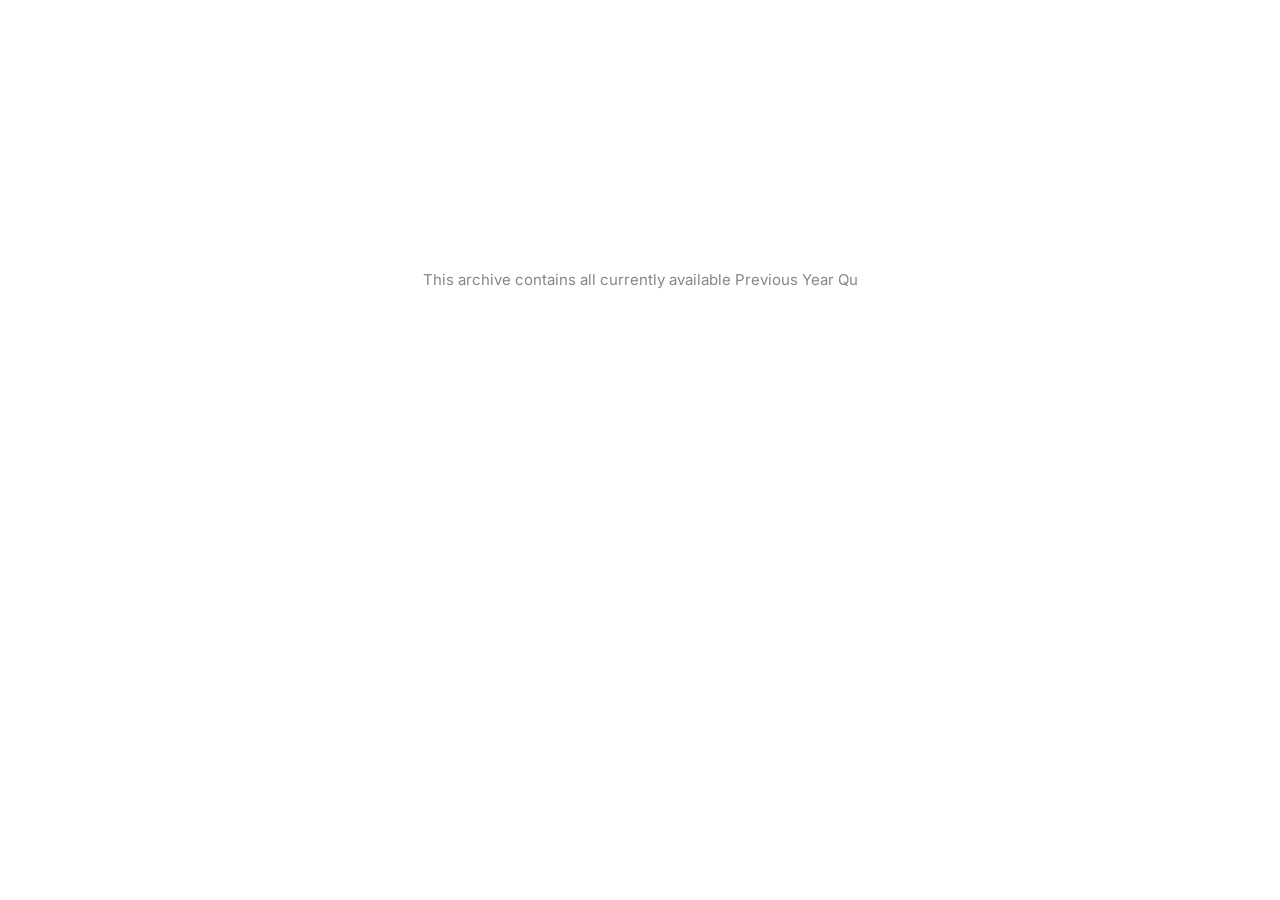
==== commit 951ca052: "final push" ====
--- a/index.html
+++ b/index.html
@@ -31,7 +31,6 @@
             <path d="M5 12h14M12 5l7 7-7 7" />
           </svg>
         </button>
-        <button id="exitBtn" class="exit-button hidden">Exit</button>
       </div>
     </div>
   </div>
@@ -76,7 +75,7 @@
         </div>
         <div class="hero-actions">
           <button class="cta" type="button" id="heroBrowse">Browse PYQs</button>
-          <a href="exxam schedule.pdf" target="_blank" class="cta secondary" id="viewSchedule">View Schedule</a>
+          <a href="examschedule.pdf" target="_blank" class="cta secondary" id="viewSchedule">View Schedule</a>
         </div>
       </section>
 
@@ -102,8 +101,30 @@
     </main>
 
     <footer class="footer">
-      <p>This website is a personal project and is not officially affiliated with IIIT Sri City. All materials are
-        provided for academic reference only.</p>
+      <p>This website is not officially affiliated with IIIT Sri City and is maintained as a personal initiative. If you
+        find it helpful, optional donations are welcome to support maintenance and future updates.</p>
+      <div class="footer-actions">
+        <a href="https://docs.google.com/forms/d/17HqbLayU2L9KxYmEOpTQJJ0nKTYJ__NhVaVZ29-65Zc/edit" target="_blank"
+          rel="noopener noreferrer" class="submit-pyq-button">
+          <svg width="20" height="20" viewBox="0 0 24 24" fill="none" stroke="currentColor" stroke-width="2"
+            stroke-linecap="round" stroke-linejoin="round">
+            <path d="M14 2H6a2 2 0 0 0-2 2v16a2 2 0 0 0 2 2h12a2 2 0 0 0 2-2V8z"></path>
+            <polyline points="14 2 14 8 20 8"></polyline>
+            <line x1="12" y1="18" x2="12" y2="12"></line>
+            <line x1="9" y1="15" x2="15" y2="15"></line>
+          </svg>
+          Submit PYQ
+        </a>
+        <a href="https://razorpay.me/@pyqsbypa" target="_blank" rel="noopener noreferrer" class="contribute-button">
+          <svg width="20" height="20" viewBox="0 0 24 24" fill="none" stroke="currentColor" stroke-width="2"
+            stroke-linecap="round" stroke-linejoin="round">
+            <path
+              d="M20.84 4.61a5.5 5.5 0 0 0-7.78 0L12 5.67l-1.06-1.06a5.5 5.5 0 0 0-7.78 7.78l1.06 1.06L12 21.23l7.78-7.78 1.06-1.06a5.5 5.5 0 0 0 0-7.78z">
+            </path>
+          </svg>
+          Contribute
+        </a>
+      </div>
     </footer>
 
   </div>
--- a/styles.css
+++ b/styles.css
@@ -84,15 +84,15 @@
   width: 100%;
   height: 100%;
   display: flex;
-  align-items: flex-start;
-  /* Anchor to top to prevent typewriter jumping */
+  align-items: center;
+  /* Center vertically on desktop */
   justify-content: center;
   z-index: 2000;
   transition: transform 1.2s var(--fluid-ease), opacity 0.8s ease;
   background: var(--bg);
   will-change: transform, opacity;
-  padding-top: 20vh;
-  /* Lifted content higher for desktop */
+  padding: 0 60px;
+  box-sizing: border-box;
 }
 
 /* Prevent flicker on refresh */
@@ -109,19 +109,22 @@
 .splash-content {
   text-align: center;
   max-width: 1000px;
-  /* Increased to fit two lines better */
-  padding: 0 40px;
+  width: 100%;
+  box-sizing: border-box;
 }
 
 .splash-brand {
   font-size: 13px;
-  font-weight: 500;
-  color: var(--text);
+  font-weight: 600;
+  background: linear-gradient(135deg, var(--text) 0%, var(--text-secondary) 100%);
+  -webkit-background-clip: text;
+  -webkit-text-fill-color: transparent;
+  background-clip: text;
   text-transform: uppercase;
-  letter-spacing: 0.1em;
+  letter-spacing: 0.15em;
   margin-bottom: 24px;
-  /* opacity removed to match tagline brightness */
   transition: opacity 0.8s ease, transform 0.8s var(--fluid-ease);
+  position: relative;
 }
 
 .splash-brand.hidden {
@@ -158,9 +161,6 @@
   /* Reserve space */
   white-space: pre-wrap;
   text-align: center;
-  max-width: 800px;
-  margin-left: auto;
-  margin-right: auto;
 }
 
 
@@ -228,70 +228,68 @@
   background: #f5f5f7;
 }
 
-/* Mobile Splash Adjustments */
-@media (max-width: 1200px) {
-  .splash-content {
-    padding: 0 24px;
-    width: 100%;
+/* Gradual responsive font sizing for smooth transitions */
+@media (max-width: 1400px) and (min-width: 1001px) {
+  .splash-tagline {
+    font-size: 64px;
+  }
+
+  .splash-notice {
+    font-size: 15px;
+  }
+}
+
+@media (max-width: 1000px) and (min-width: 801px) {
+  .splash-tagline {
+    font-size: 52px;
+  }
+
+  .splash-notice {
+    font-size: 14px;
+  }
+
+  .splash-brand {
+    font-size: 12px;
+  }
+}
+
+@media (max-width: 800px) and (min-width: 601px) {
+  .splash-tagline {
+    font-size: 42px;
+  }
+
+  .splash-notice {
+    font-size: 14px;
   }
 
   .splash-brand {
     font-size: 11px;
-    /* Smaller brand text */
-    letter-spacing: 0.15em;
-    margin-bottom: 16px;
+  }
+}
+
+@media (max-width: 600px) {
+  .splash-tagline {
+    font-size: 28px;
+    line-height: 1.2;
   }
 
   .splash-notice {
     font-size: 13px;
-    /* Readable but small */
     line-height: 1.5;
-    margin-bottom: 24px;
-    min-height: auto;
-    /* Remove huge gap */
-    margin-left: 0;
-    margin-right: 0;
-    text-align: center;
-  }
-
-  .splash-tagline {
-    font-size: 32px;
-    /* Much smaller for phone screens */
-    line-height: 1.15;
-    margin-bottom: 32px;
-    letter-spacing: -0.02em;
-    min-height: auto;
-    /* Remove gap */
+  }
+
+  .splash-brand {
+    font-size: 11px;
   }
 
   .splash-actions {
-    flex-direction: column;
-    /* Stack buttons on very small screens? Or keep row */
     gap: 12px;
-    width: 100%;
   }
 
   .launch-button,
   .exit-button {
-    width: 100%;
-    /* Full width buttons for easy tapping */
-    justify-content: center;
-    padding: 14px 24px;
-    font-size: 16px;
-  }
-
-  .splash-brand.hidden {
-    transform: translateY(-30px);
-    /* Explicit drop from top for mobile */
-    opacity: 0;
-  }
-
-  .launch-button.hidden,
-  .exit-button.hidden {
-    transform: translateY(-30px);
-    /* Explicit drop from top for mobile */
-    opacity: 0;
-    pointer-events: none;
+    padding: 12px 20px;
+    font-size: 15px;
   }
 }
 
@@ -345,6 +343,7 @@
   margin: 0 auto;
   width: 100%;
   padding: 0 60px;
+  box-sizing: border-box;
   /* Internal padding matches main container */
 }
 
@@ -425,6 +424,14 @@
   font-weight: 100;
   opacity: 0.2;
   padding: 0 1px;
+}
+
+.clock-ampm {
+  font-weight: 500;
+  font-size: 0.6em;
+  color: var(--text-secondary);
+  margin-left: 4px;
+  vertical-align: middle;
 }
 
 .college-logo {
@@ -470,6 +477,8 @@
   /* Centered content container */
   margin: 0 auto;
   padding: 80px 60px 120px;
+  width: 100%;
+  box-sizing: border-box;
 }
 
 /* Hero Section */
@@ -570,6 +579,21 @@
   font-weight: 600;
   border: 1px solid var(--accent);
   border-radius: 50%;
+  animation: exam-pulse 2s ease-in-out infinite;
+}
+
+@keyframes exam-pulse {
+
+  0%,
+  100% {
+    border-color: var(--accent);
+    box-shadow: 0 0 0 0 rgba(0, 0, 0, 0.2);
+  }
+
+  50% {
+    border-color: var(--accent);
+    box-shadow: 0 0 0 4px rgba(0, 0, 0, 0.1);
+  }
 }
 
 .calendar-info {
@@ -1043,7 +1067,8 @@
 }
 
 .year-menu a:hover {
-  background: var(--border);
+  background: var(--accent);
+  color: var(--bg);
 }
 
 
@@ -1066,35 +1091,168 @@
   text-align: left;
   color: var(--text-secondary);
   font-size: 13px;
-  padding: 60px 0;
+  padding: 60px 60px;
   border-top: 1px solid var(--border);
   max-width: 1200px;
   margin: 0 auto;
-}
-
-/* Mobile Responsiveness */
-@media (max-width: 1200px) {
+  width: 100%;
+  box-sizing: border-box;
+}
+
+.footer p {
+  margin-bottom: 20px;
+  line-height: 1.6;
+}
+
+.footer-actions {
+  display: flex;
+  gap: 16px;
+  flex-wrap: wrap;
+}
+
+.submit-pyq-button {
+  display: inline-flex;
+  align-items: center;
+  gap: 8px;
+  background: transparent;
+  color: var(--accent);
+  border: 2px solid var(--accent);
+  padding: 10px 22px;
+  border-radius: 999px;
+  font-size: 14px;
+  font-weight: 600;
+  text-decoration: none;
+  transition: all 0.3s var(--fluid-ease);
+  box-shadow: 0 4px 12px rgba(0, 0, 0, 0.1);
+}
+
+.submit-pyq-button:hover {
+  transform: scale(1.05) translateY(-2px);
+  box-shadow: 0 8px 20px rgba(0, 0, 0, 0.2);
+  background: var(--accent);
+  color: var(--bg);
+}
+
+.submit-pyq-button svg {
+  width: 18px;
+  height: 18px;
+}
+
+.contribute-button {
+  display: inline-flex;
+  align-items: center;
+  gap: 8px;
+  background: var(--accent);
+  color: var(--bg);
+  padding: 12px 24px;
+  border-radius: 999px;
+  font-size: 14px;
+  font-weight: 600;
+  text-decoration: none;
+  transition: all 0.3s var(--fluid-ease);
+  box-shadow: 0 4px 12px rgba(0, 0, 0, 0.15);
+  position: relative;
+  animation: contribute-glow 3s ease-in-out infinite;
+}
+
+@keyframes contribute-glow {
+
+  0%,
+  100% {
+    box-shadow: 0 4px 12px rgba(0, 0, 0, 0.15);
+  }
+
+  50% {
+    box-shadow: 0 4px 20px rgba(0, 0, 0, 0.25), 0 0 30px rgba(0, 0, 0, 0.1);
+  }
+}
+
+.contribute-button:hover {
+  transform: scale(1.05) translateY(-2px);
+  box-shadow: 0 8px 20px rgba(0, 0, 0, 0.3);
+  background: var(--accent-hover);
+  animation: none;
+}
+
+.contribute-button svg {
+  width: 18px;
+  height: 18px;
+}
+
+/* Intermediate Desktop Sizes - Responsive Padding */
+@media (max-width: 1400px) and (min-width: 1201px) {
+
+  .brand-container,
+  main,
+  .footer {
+    padding-left: 40px;
+    padding-right: 40px;
+  }
+
   .splash-screen {
-    padding-top: 25vh;
-    /* Keep consistent on smaller screens */
-  }
-
-  .splash-content {
-    padding: 0 16px;
-  }
-
-  .splash-tagline {
-    font-size: 20px;
-    /* Reduced to ensure 'Experience seamless access' fits on one line */
-    padding: 0 12px;
-    min-height: auto;
-    margin-bottom: 32px;
-    max-width: 100%;
+    padding-left: 40px;
+    padding-right: 40px;
+  }
+}
+
+@media (max-width: 900px) and (min-width: 1201px) {
+
+  .brand-container,
+  main,
+  .footer {
+    padding-left: 30px;
+    padding-right: 30px;
+  }
+
+  .splash-screen {
+    padding-left: 30px;
+    padding-right: 30px;
+  }
+}
+
+/* Center hero content at all sizes below 1100px */
+@media (max-width: 1100px) {
+  .hero {
+    align-items: center;
+    text-align: center;
+  }
+
+  .hero-layout {
+    flex-direction: column;
+    align-items: center;
+  }
+
+  .hero-copy h1 {
+    text-align: center;
+  }
+
+  .subtext {
+    text-align: center;
     margin-left: auto;
     margin-right: auto;
-    line-height: 1.4;
-    white-space: pre-wrap;
-    /* Ensure \n is respected */
+  }
+
+  .hero-actions {
+    justify-content: center;
+  }
+
+  .calendar-wrapper {
+    margin: 0 auto 40px auto;
+    /* Add bottom margin for spacing from buttons */
+  }
+}
+
+/* Mobile Layout Changes */
+@media (max-width: 800px) {
+  .splash-screen {
+    align-items: flex-start;
+    padding-top: 20vh;
+    padding-left: 20px;
+    padding-right: 20px;
+  }
+
+  .splash-content {
+    min-width: 100%;
   }
 
   .splash-actions {
@@ -1113,6 +1271,14 @@
     font-size: 14px;
     white-space: nowrap;
     min-width: 110px;
+  }
+
+  /* Remove min-width constraints to allow proper centering */
+  .brand-container,
+  main,
+  .footer {
+    min-width: 0;
+    width: 100%;
   }
 
   .hero-header {
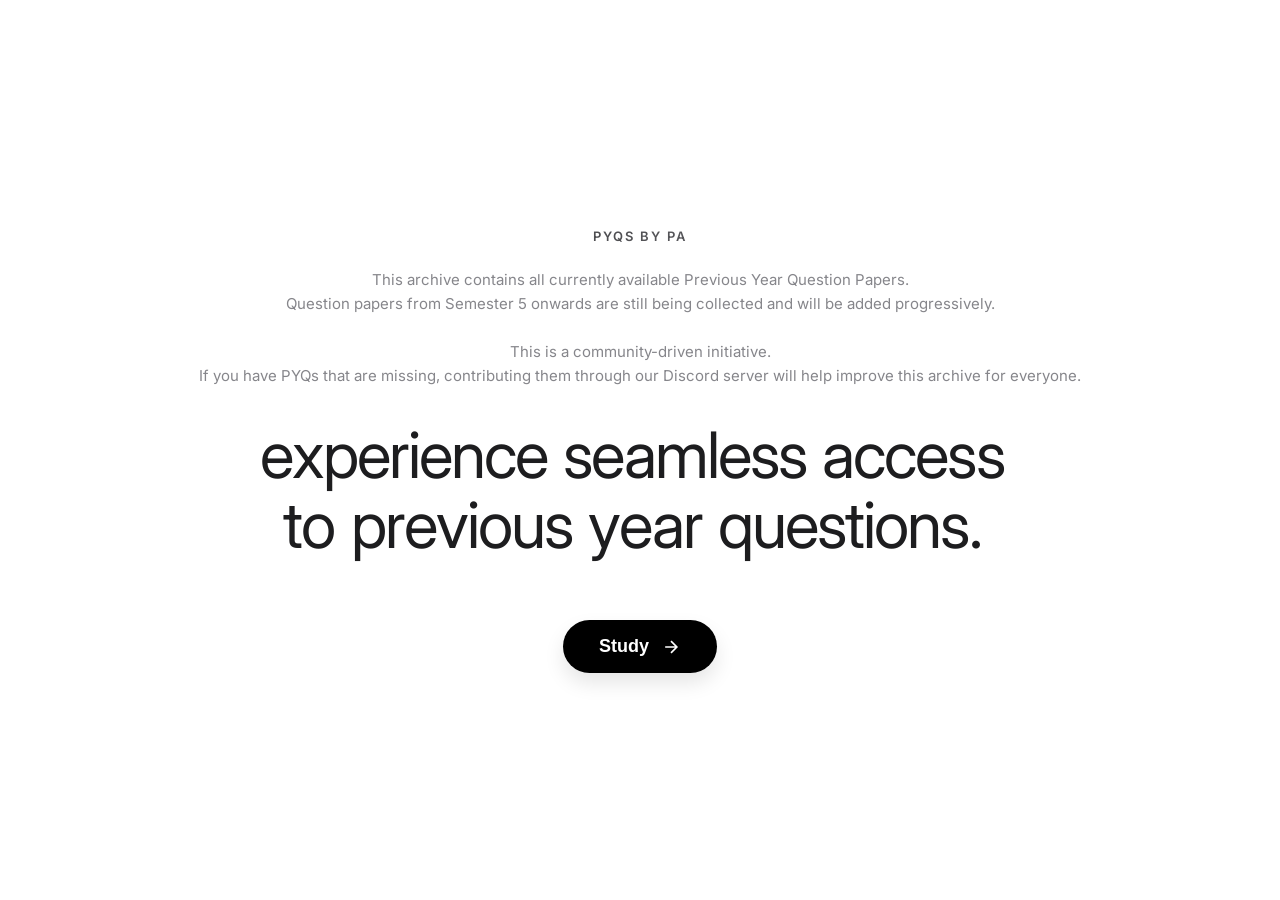
==== commit 0de0d848: "submissions" ====
--- a/index.html
+++ b/index.html
@@ -125,6 +125,13 @@
           Contribute
         </a>
       </div>
+
+      <div class="recent-submissions">
+        <h3 class="submissions-title">Recent Submissions</h3>
+        <div class="submissions-list" id="recentSubmissionsList">
+          <!-- Dynamically populated from app.js -->
+        </div>
+      </div>
     </footer>
 
   </div>
--- a/styles.css
+++ b/styles.css
@@ -134,20 +134,35 @@
 
 .splash-tagline {
   font-size: 72px;
-  /* Increased for impact */
   line-height: 1.1;
   font-weight: 400;
-  /* Decreased for more elegance */
   letter-spacing: -0.03em;
   margin-bottom: 40px;
   color: var(--text);
-  /* Use theme variable */
   min-height: 2.5em;
-  /* Adjusted for two lines */
   display: block;
-  /* Take full container width */
-  white-space: pre-wrap;
   text-align: center;
+}
+
+.splash-tagline .word-wrapper {
+  display: inline-block;
+  white-space: nowrap;
+  margin-right: 0.25em;
+}
+
+.splash-tagline .char {
+  display: inline-block;
+  opacity: 0;
+  transform: translateY(10px) scale(1.1);
+  filter: blur(5px);
+  transition: opacity 0.8s ease, transform 0.8s cubic-bezier(0.2, 1, 0.3, 1), filter 0.8s ease;
+  will-change: opacity, transform, filter;
+}
+
+.splash-tagline .char.visible {
+  opacity: 1;
+  transform: translateY(0) scale(1);
+  filter: blur(0);
 }
 
 
@@ -158,9 +173,14 @@
   color: var(--text-secondary);
   margin-bottom: 32px;
   min-height: 8em;
-  /* Reserve space */
   white-space: pre-wrap;
   text-align: center;
+  opacity: 0;
+  transition: opacity 1.5s ease;
+}
+
+.splash-notice.visible {
+  opacity: 1;
 }
 
 
@@ -377,13 +397,17 @@
   display: flex;
   align-items: center;
   justify-content: center;
-  transition: all 0.3s cubic-bezier(0.4, 0, 0.2, 1);
+  /* Only transition transform, not colors - colors should change instantly with theme */
+  transition: transform 0.3s cubic-bezier(0.4, 0, 0.2, 1);
   border: 1px solid var(--border);
 }
 
-.theme-toggle:hover {
-  background: var(--border);
-  transform: scale(1.05);
+/* Only enable hover on devices with true hover capability */
+@media (hover: hover) and (pointer: fine) {
+  .theme-toggle:hover {
+    background: var(--border);
+    transform: scale(1.05);
+  }
 }
 
 .theme-toggle svg {
@@ -580,6 +604,12 @@
   border: 1px solid var(--accent);
   border-radius: 50%;
   animation: exam-pulse 2s ease-in-out infinite;
+}
+
+/* Ensure today's highlight wins even if it's an exam date */
+.calendar-day.today.exam-date {
+  background: var(--accent);
+  color: var(--bg);
 }
 
 @keyframes exam-pulse {
@@ -709,22 +739,32 @@
   border-radius: 50%;
   background: rgba(255, 255, 255, 0.3);
   transform: translate(-50%, -50%);
-  transition: width 0.6s, height 0.6s;
-}
-
-.cta:hover::before {
-  width: 300px;
-  height: 300px;
-}
-
-.cta:hover {
-  background: var(--accent-hover);
-  transform: scale(1.05);
-  box-shadow: 0 8px 24px rgba(0, 0, 0, 0.2);
+  transition: width 0.3s ease-out, height 0.3s ease-out;
+  pointer-events: none;
+}
+
+/* Only enable hover animations on devices that support true hover (not touch) */
+@media (hover: hover) and (pointer: fine) {
+  .cta:hover:not(:active)::before {
+    width: 300px;
+    height: 300px;
+  }
+
+  .cta:hover {
+    background: var(--accent-hover);
+    transform: scale(1.05);
+    box-shadow: 0 8px 24px rgba(0, 0, 0, 0.2);
+  }
 }
 
 .cta:active {
   transform: scale(0.98);
+}
+
+.cta:active::before {
+  width: 0;
+  height: 0;
+  transition: width 0.1s, height 0.1s;
 }
 
 .cta.secondary {
@@ -947,7 +987,7 @@
   border-bottom: 1px solid var(--border);
   cursor: pointer;
   border-radius: 8px;
-  transition: background 0.2s var(--fluid-ease);
+  transition: background 0.1s var(--fluid-ease);
 }
 
 .exam-row:hover {
@@ -979,8 +1019,7 @@
   gap: 4px;
 }
 
-.exam-links a,
-.year-trigger {
+.exam-links a {
   font-size: 13px;
   color: var(--text);
   font-weight: 600;
@@ -991,8 +1030,7 @@
   border: 1px solid transparent;
 }
 
-.exam-links a:hover,
-.year-trigger:hover {
+.exam-links a:hover {
   background: var(--accent);
   color: var(--bg);
   border-color: var(--accent);
@@ -1013,47 +1051,100 @@
 /* Dropdown for Years */
 .year-dropdown {
   position: relative;
+  width: 100%;
 }
 
 .year-trigger {
+  display: inline-flex;
+  align-items: center;
+  gap: 8px;
   cursor: pointer;
-  border: none;
-  /* Reset button styles */
+  font-size: 13px;
+  color: var(--text);
+  font-weight: 600;
+  background: var(--tag-bg);
+  padding: 6px 14px;
+  border-radius: 999px;
+  transition: all 0.15s var(--fluid-ease);
+  border: 1px solid transparent;
+  user-select: none;
+}
+
+.year-trigger:hover,
+.year-dropdown.active .year-trigger {
+  background: var(--accent);
+  color: var(--bg);
+}
+
+.chevron-icon {
+  transition: transform 0.4s var(--fluid-ease);
+  width: 12px;
+  height: 12px;
+  opacity: 0.7;
+}
+
+.year-dropdown.active .chevron-icon {
+  transform: rotate(180deg);
+  opacity: 1;
 }
 
 .year-menu {
-  position: relative;
-  width: 100%;
-  background: var(--tag-bg);
-  border-radius: 12px;
-  margin-top: 8px;
-  padding: 0;
-  display: flex;
-  flex-direction: column;
-  gap: 2px;
-
-  max-height: 0;
+  display: grid;
+  grid-template-rows: 0fr;
+  transition: grid-template-rows 0.25s var(--fluid-ease), opacity 0.2s ease, margin-top 0.25s var(--fluid-ease);
   opacity: 0;
   overflow: hidden;
   pointer-events: none;
-  transition: all 0.4s cubic-bezier(0.16, 1, 0.3, 1);
-  z-index: 1;
+  margin-top: 0;
+  width: 100%;
+  min-width: 160px;
 }
 
 .year-dropdown.active .year-menu {
-  max-height: 500px;
+  grid-template-rows: 1fr;
   opacity: 1;
-  padding: 8px;
+  padding: 0;
   pointer-events: auto;
-}
+  margin-top: 8px;
+}
+
+.year-menu-inner {
+  min-height: 0;
+  background: var(--tag-bg);
+  border-radius: 12px;
+  padding: 6px;
+  display: flex;
+  flex-direction: column;
+  gap: 2px;
+  border: 1px solid var(--border);
+}
+
+.year-menu a {
+  opacity: 0;
+  transform: translateY(4px);
+  transition: opacity 0.2s ease, transform 0.25s var(--fluid-ease), background 0.1s ease, color 0.1s ease;
+}
+
+.year-dropdown.active .year-menu a,
+.exam-row:hover .year-menu a {
+  opacity: 1;
+  transform: translateY(0);
+}
+
+/* Staggered delays removed for snappier feel */
 
 /* Desktop Hover Behavior */
 @media (min-width: 1201px) {
   .exam-row:hover .year-menu {
-    max-height: 500px;
+    grid-template-rows: 1fr;
     opacity: 1;
-    padding: 8px;
     pointer-events: auto;
+    margin-top: 8px;
+  }
+
+  .exam-row:hover .chevron-icon {
+    transform: rotate(180deg);
+    opacity: 1;
   }
 }
 
@@ -1177,6 +1268,87 @@
 .contribute-button svg {
   width: 18px;
   height: 18px;
+}
+
+.recent-submissions {
+  margin-top: 24px;
+  padding-top: 20px;
+  border-top: 1px solid var(--border);
+  animation: reveal-fade 1s var(--fluid-ease);
+}
+
+.submissions-title {
+  font-size: 11px;
+  font-weight: 700;
+  color: var(--text-secondary);
+  margin-bottom: 12px;
+  text-transform: uppercase;
+  letter-spacing: 0.05em;
+}
+
+.submissions-list {
+  display: flex;
+  flex-direction: column;
+  gap: 4px;
+}
+
+.submission-item {
+  display: flex;
+  align-items: center;
+  gap: 10px;
+  padding: 6px 12px;
+  border-radius: var(--radius-sm);
+  transition: all 0.3s var(--fluid-ease);
+  cursor: default;
+}
+
+.submission-item:hover {
+  background: var(--tag-bg);
+  transform: translateX(4px);
+}
+
+.contributor-name {
+  font-weight: 600;
+  color: var(--text);
+  font-size: 13px;
+}
+
+.submission-meta {
+  color: var(--text-secondary);
+  font-size: 12px;
+}
+
+.contributor-icon {
+  color: var(--text);
+  opacity: 0.4;
+  flex-shrink: 0;
+  width: 14px;
+  height: 14px;
+}
+
+.submission-content {
+  display: flex;
+  align-items: center;
+  gap: 6px;
+  flex-wrap: wrap;
+}
+
+@media (max-width: 600px) {
+  .submission-item {
+    padding: 4px 8px;
+  }
+
+  .submission-content {
+    flex-wrap: nowrap;
+    gap: 4px;
+  }
+
+  .submission-meta {
+    white-space: nowrap;
+    overflow: hidden;
+    text-overflow: ellipsis;
+    max-width: 180px;
+  }
 }
 
 /* Intermediate Desktop Sizes - Responsive Padding */
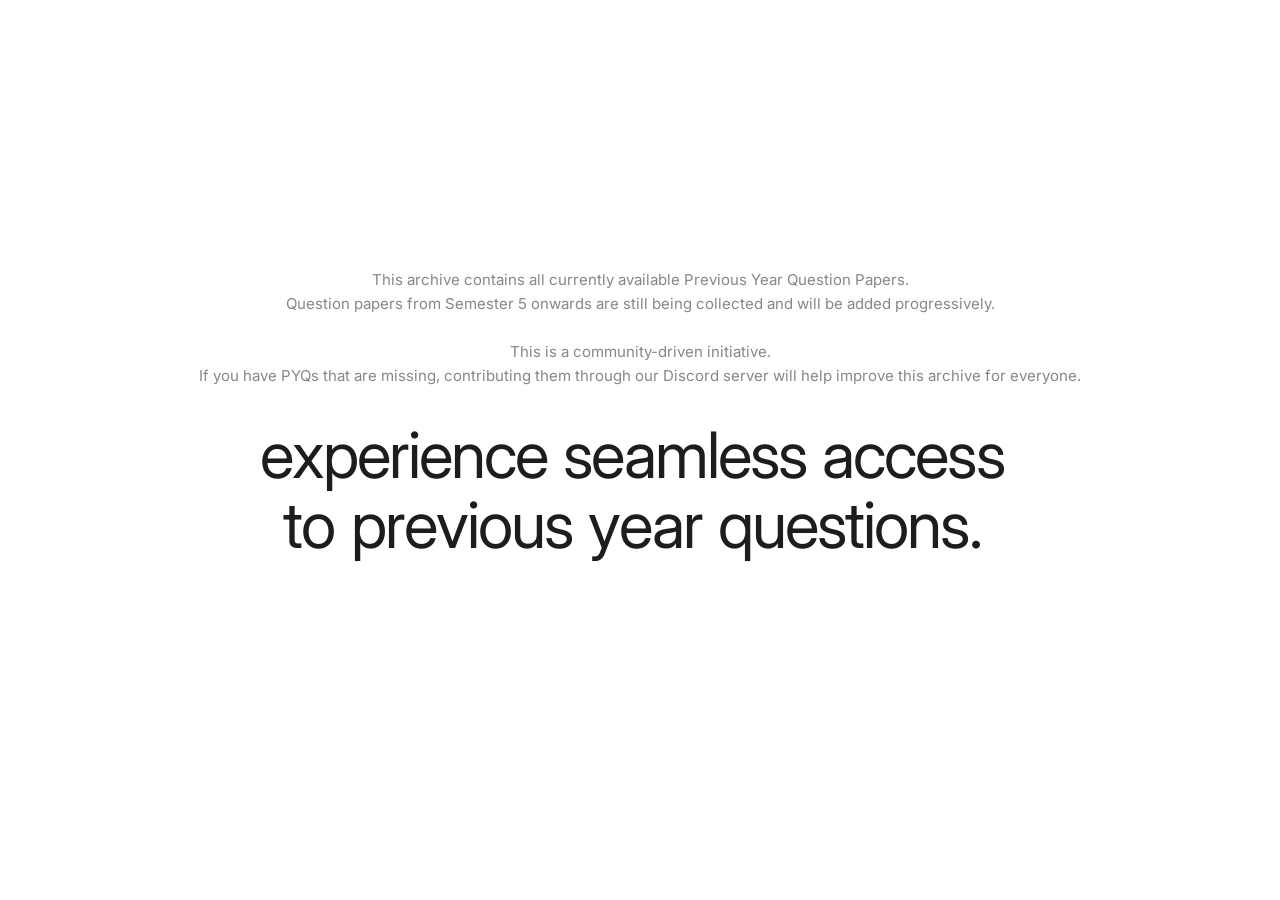
==== commit d3ae96c5: "sgpa" ====
--- a/index.html
+++ b/index.html
@@ -45,6 +45,20 @@
         </div>
         <div class="header-controls">
           <div id="header-clock" class="digital-clock"></div>
+          <a href="calculator.html" class="calculator-link" title="SGPA Calculator">
+            <svg class="calc-icon" viewBox="0 0 24 24" fill="none" stroke="currentColor" stroke-width="2">
+              <rect x="4" y="2" width="16" height="20" rx="2" ry="2"></rect>
+              <line x1="8" y1="6" x2="16" y2="6"></line>
+              <line x1="16" y1="14" x2="16" y2="18"></line>
+              <path d="M16 10h.01"></path>
+              <path d="M12 10h.01"></path>
+              <path d="M8 10h.01"></path>
+              <path d="M12 14h.01"></path>
+              <path d="M8 14h.01"></path>
+              <path d="M12 18h.01"></path>
+              <path d="M8 18h.01"></path>
+            </svg>
+          </a>
           <button id="themeToggle" class="theme-toggle" aria-label="Toggle dark mode">
             <svg class="sun-icon" viewBox="0 0 24 24" fill="none" stroke="currentColor" stroke-width="2">
               <circle cx="12" cy="12" r="5" />
@@ -74,7 +88,7 @@
           <div id="calendar-container" class="calendar-wrapper"></div>
         </div>
         <div class="hero-actions">
-          <button class="cta" type="button" id="heroBrowse">Browse PYQs</button>
+          <button class="cta" type="button" id="heroBrowse">SGPA Calculator</button>
           <a href="examschedule.pdf" target="_blank" class="cta secondary" id="viewSchedule">View Schedule</a>
         </div>
       </section>
--- a/styles.css
+++ b/styles.css
@@ -402,6 +402,29 @@
   border: 1px solid var(--border);
 }
 
+.calculator-link {
+  background: var(--tag-bg);
+  color: var(--text);
+  width: 44px;
+  height: 44px;
+  border-radius: 50%;
+  display: flex;
+  align-items: center;
+  justify-content: center;
+  transition: transform 0.3s cubic-bezier(0.4, 0, 0.2, 1);
+  border: 1px solid var(--border);
+}
+
+.calculator-link:hover {
+  background: var(--border);
+  transform: scale(1.05);
+}
+
+.calc-icon {
+  width: 20px;
+  height: 20px;
+}
+
 /* Only enable hover on devices with true hover capability */
 @media (hover: hover) and (pointer: fine) {
   .theme-toggle:hover {
@@ -1271,8 +1294,8 @@
 }
 
 .recent-submissions {
-  margin-top: 24px;
-  padding-top: 20px;
+  margin-top: 56px;
+  padding-top: 32px;
   border-top: 1px solid var(--border);
   animation: reveal-fade 1s var(--fluid-ease);
 }
@@ -1335,19 +1358,26 @@
 
 @media (max-width: 600px) {
   .submission-item {
-    padding: 4px 8px;
+    padding: 6px 0;
+    /* Remove horizontal padding to align with footer edge */
+    gap: 8px;
   }
 
   .submission-content {
-    flex-wrap: nowrap;
-    gap: 4px;
+    flex-direction: column;
+    align-items: flex-start;
+    gap: 0;
   }
 
   .submission-meta {
-    white-space: nowrap;
-    overflow: hidden;
-    text-overflow: ellipsis;
-    max-width: 180px;
+    white-space: normal;
+    font-size: 11px;
+    line-height: 1.4;
+  }
+
+  .contributor-name {
+    font-size: 13px;
+    line-height: 1.4;
   }
 }
 
@@ -1451,6 +1481,16 @@
   .footer {
     min-width: 0;
     width: 100%;
+    box-sizing: border-box;
+  }
+
+  .footer {
+    padding: 40px 20px;
+    text-align: left;
+  }
+
+  .footer-actions {
+    justify-content: flex-start;
   }
 
   .hero-header {
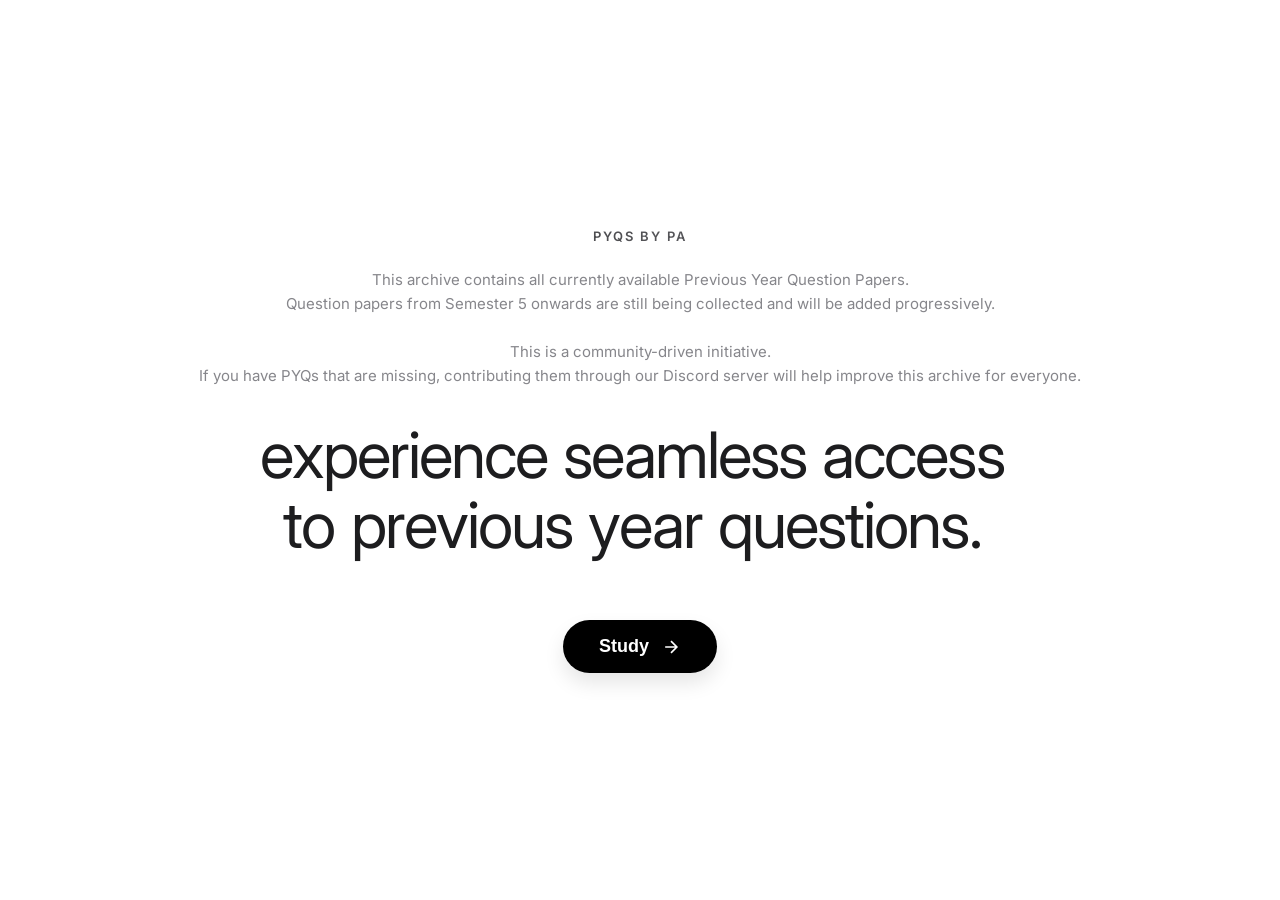
==== commit e86714c9: "visits" ====
--- a/index.html
+++ b/index.html
@@ -146,6 +146,18 @@
           <!-- Dynamically populated from app.js -->
         </div>
       </div>
+
+      <div class="footer-bottom">
+        <div class="visitor-stats" id="visitorStats" style="opacity: 0;">
+          <span class="visitor-stat">
+            <span class="visitor-text">Total Visits Today: <strong id="todayCount">—</strong></span>
+          </span>
+          <span class="visitor-stat-separator">•</span>
+          <span class="visitor-stat">
+            <span class="visitor-text">Total Visits All Time: <strong id="alltimeCount">—</strong></span>
+          </span>
+        </div>
+      </div>
     </footer>
 
   </div>
--- a/styles.css
+++ b/styles.css
@@ -1633,4 +1633,55 @@
     transform: translate(-50%, -50%) scale(4);
     opacity: 0;
   }
+}
+
+/* Visitor Stats in Footer */
+.footer-bottom {
+  margin-top: 40px;
+  padding-top: 24px;
+  border-top: 1px dashed var(--border);
+  display: flex;
+  justify-content: flex-start;
+  align-items: center;
+}
+
+.visitor-stats {
+  display: inline-flex;
+  align-items: center;
+  gap: 12px;
+  font-size: 11px;
+  color: var(--text-secondary);
+  background: var(--tag-bg);
+  padding: 6px 14px;
+  border-radius: 999px;
+  border: 1px solid var(--border);
+  transition: all 0.4s var(--fluid-ease);
+  user-select: none;
+}
+
+.visitor-stats:hover {
+  border-color: var(--text);
+  transform: translateY(-1px);
+}
+
+.visitor-stat {
+  display: flex;
+  align-items: center;
+  gap: 6px;
+}
+
+.visitor-stat-separator {
+  color: var(--border);
+  font-weight: 300;
+  user-select: none;
+}
+
+.visitor-text {
+  font-weight: 500;
+  letter-spacing: 0.02em;
+}
+
+.visitor-text strong {
+  color: var(--text);
+  font-weight: 700;
 }
